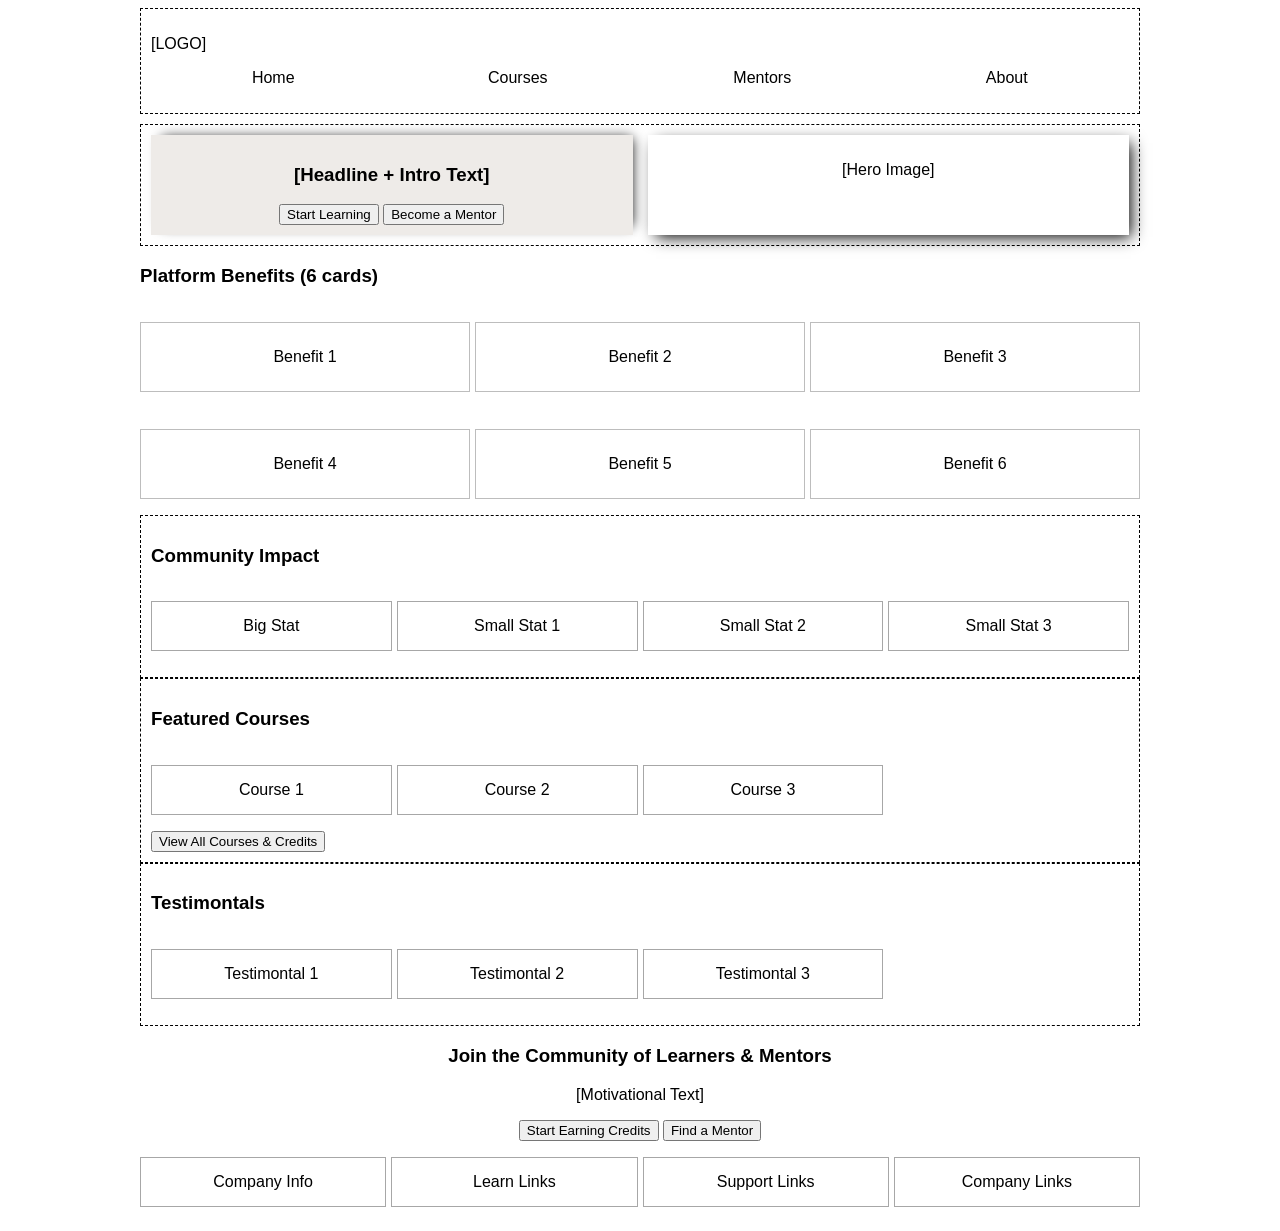
==== index.html @ b4cee7b9 "drótváz kész" ====
<!DOCTYPE html>
<html lang="hu">
<head>
    <meta charset="UTF-8">
    <meta name="viewport" content="width=device-width, initial-scale=1.0">
    <title>Pataky Dániel</title>
    <meta name="keywords" content="traning">
    <meta name="description" content="gyakorlas">
    <link rel="stylesheet" href="main.css">
</head>
<body>
    <main>
        <header>
            <nav>
                 <p>[LOGO]</p>
                <ul>
                    <li><a href=""></a>Home</li>
                    <li><a href=""></a>Courses</li>
                    <li><a href=""></a>Mentors</li>
                    <li><a href=""></a>About</li>
                </ul>
            </nav>
        </header>
        <article>
            <!-- elso resz  -->

            <section id="first">
                <div id="headline">
                    <h3>[Headline + Intro Text]</h3>
                    <button>Start Learning</button>
                    <Button>Become a Mentor</Button>
                    </div>
                    <div id="image_headline">
                    <p>[Hero Image]</p>
                    </div>
            </section>

            <!-- platform benefits 6 card -->

            <section id="benefits">
                <h1>Platform Benefits (6 cards)</h1>
                <div id="benefit_cards">
                <p class="card_p">Benefit 1</p>
                <p class="card_p">Benefit 2</p>
                <p class="card_p">Benefit 3</p>
                <p class="card_p">Benefit 4</p>
                <p class="card_p">Benefit 5</p>
                <p class="card_p">Benefit 6</p>
                </div>
            </section>

            <!-- community impact -->

            <section id="community">
                <h1>Community Impact</h1>
                <div id="card_community">
                <p class="community_p">Big Stat</p>
                <p class="community_p">Small Stat 1</p>
                <p class="community_p">Small Stat 2</p>
                <p class="community_p">Small Stat 3</p>
                </div>
            </section>

            <!-- featured courses -->

            <section id="featured">
                <h1>Featured Courses</h1>
                <div id="course_card">
                <p class="course_p">Course 1</p>
                <p class="course_p">Course 2</p>
                <p class="course_p">Course 3</p>
                </div>
                <button id="view_button">View All Courses & Credits</button>
            </section>

            <!-- testimontals -->

            <section id="testiomntals">
                <h1>Testimontals</h1>
                <div id="testimontal_cards">
                <p class="testimontal_p">Testimontal 1</p>
                <p class="testimontal_p">Testimontal 2</p>
                <p class="testimontal_p">Testimontal 3</p>
                </div>
            </section>

            <!-- information -->
            <section id="information">
                <h1>Join the Community of Learners & Mentors</h1>
                <p>[Motivational Text]</p>
                <button>Start Earning Credits</button>
                <button>Find a Mentor</button>
            </section>
            <!--  -->

        </article>

        <footer>
            <p>Company Info</p>
            <p>Learn Links</p>
            <p>Support Links</p>
            <p>Company Links</p>
        </footer>
    </main>
</body>
</html>
---- main.css ----
body {
    font-family:'Segoe UI', Tahoma, Geneva, Verdana, sans-serif
}
main {
    max-width: 1000px;
    margin: auto;
}
header {
    border: dashed 1px black;
    padding: 10px;
}
ul {
    list-style-type: none;
    padding-left: 0;
    display: grid;
   
    grid-template-columns: 1fr 1fr 1fr 1fr;
    text-align: center;
}

#first {
    
    padding: 10px;
    margin-top: 10px;
    border: dashed 1px black;
    display: grid;
    gap: 15px;
    grid-template-columns: 1fr 1fr;
}

#headline {
    text-align: center;
    -webkit-box-shadow: 5px -3px 12px -6px #000000; 
box-shadow: 5px -3px 12px -6px #000000;
    padding: 10px;
    background-color: rgb(238, 235, 232);
}

#image_headline {
    -webkit-box-shadow: 5px 5px 15px -3px #000000; 
box-shadow: 5px 5px 15px -3px #000000;
    text-align: center;
    padding: 10px;
}

#benefit_cards {
    
    display: grid;
    gap: 5px;
    grid-template-columns: 1fr 1fr 1fr;
}
.card_p {
    background-color: rgb(255, 255, 255);
    border: solid 1px rgb(189, 189, 189);
    text-align: center;
    padding: 25px;

}

#community {
    border: dashed 1px black;
    padding: 10px;
}

#card_community {
    display: grid;
    gap: 5px;
    grid-template-columns: 1fr 1fr 1fr 1fr;
}

.community_p {
   
    border: solid 1px rgb(167, 167, 167);
    text-align: center;
    padding: 15px;
}

#featured {
    border: dashed 1px black;
    padding: 10px;
}

#course_card {
    display: grid;
    gap: 5px;
    grid-template-columns: 1fr 1fr 1fr 1fr;
}

.course_p {
   
    border: solid 1px rgb(167, 167, 167);
    text-align: center;
    padding: 15px;
}

#testiomntals {
    border: dashed 1px black;
    padding: 10px;
}

#testimontal_cards {
    display: grid;
    gap: 5px;
    grid-template-columns: 1fr 1fr 1fr 1fr;
}

.testimontal_p {
   
    border: solid 1px rgb(167, 167, 167);
    text-align: center;
    padding: 15px;
}

#information {
    text-align: center;
}
footer {
    display: grid;
    gap: 5px;
    grid-template-columns: 1fr 1fr 1fr 1fr;
}

footer p {
    border: solid 1px rgb(167, 167, 167);
    text-align: center;
    padding: 15px;
}
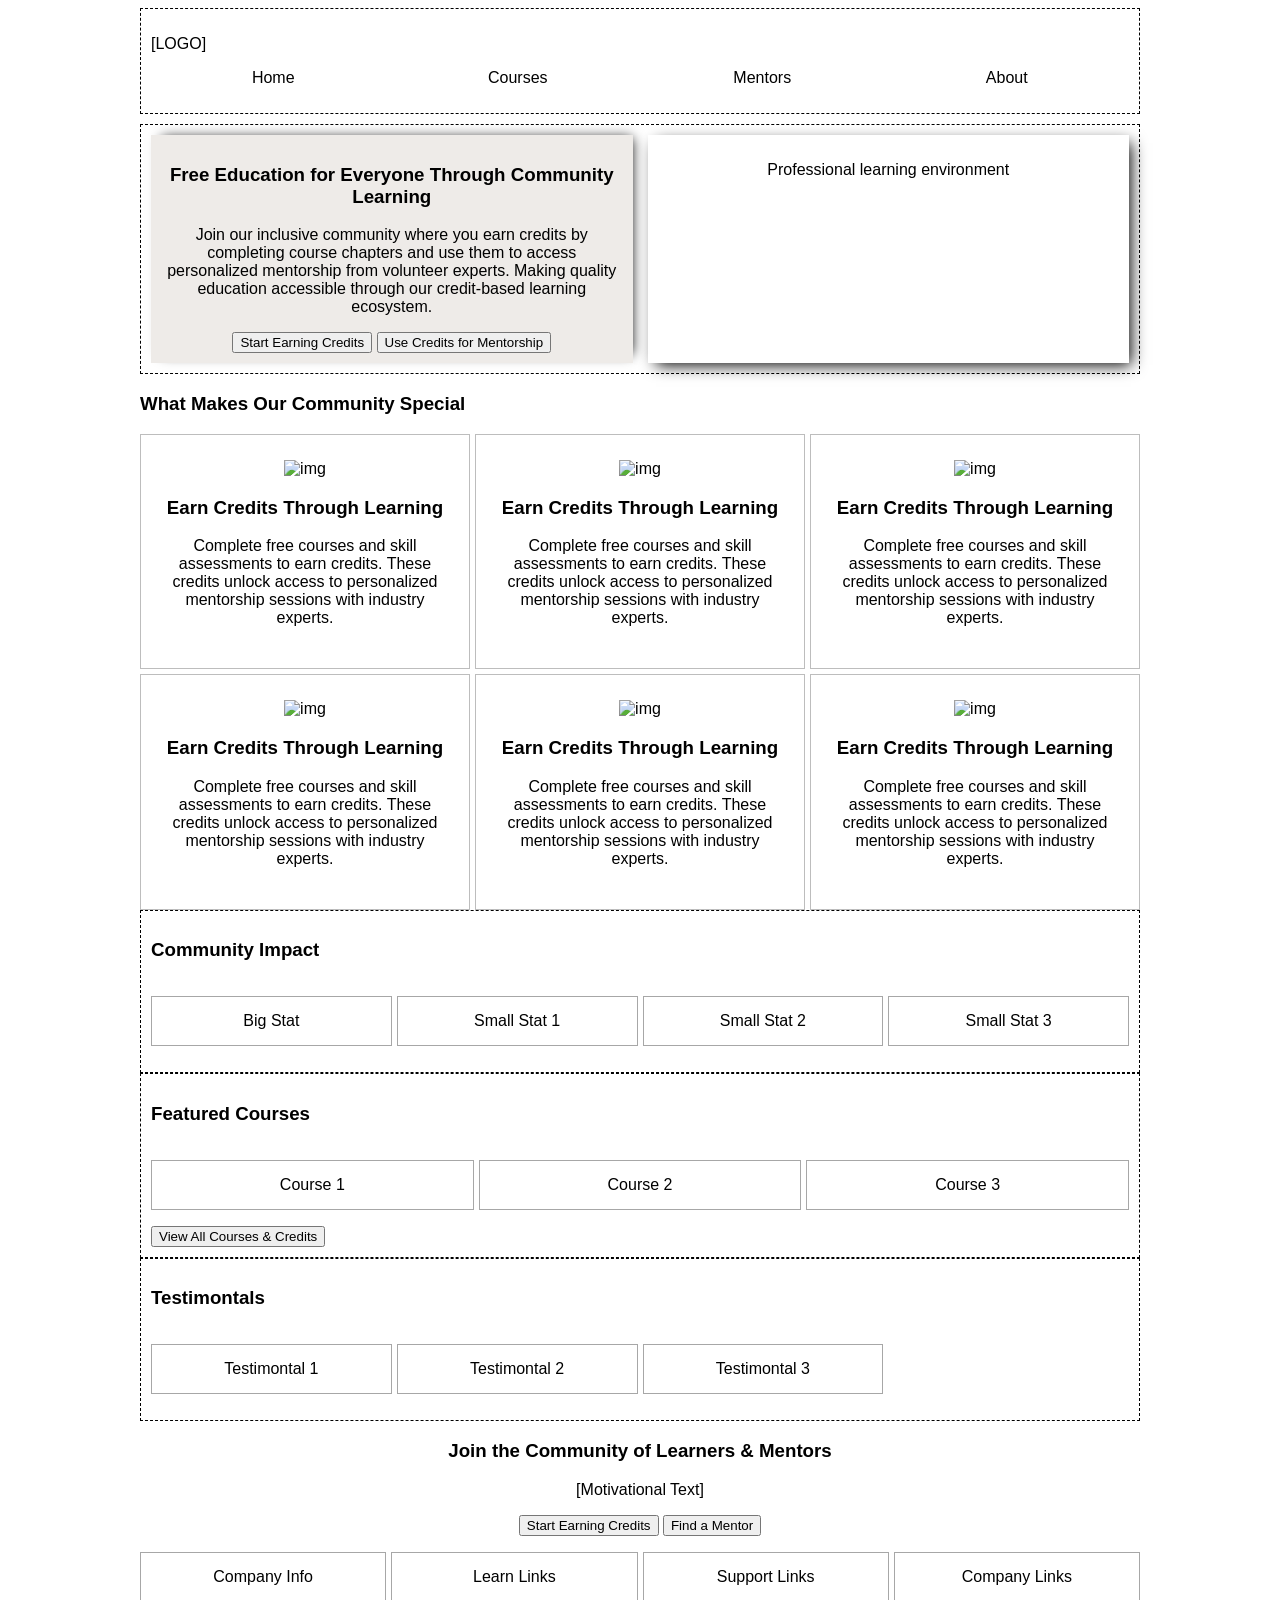
==== commit 4c5f0819: "reszponzivitás + benefits szovegek" ====
--- a/index.html
+++ b/index.html
@@ -7,6 +7,7 @@
     <meta name="keywords" content="traning">
     <meta name="description" content="gyakorlas">
     <link rel="stylesheet" href="main.css">
+    <link rel="stylesheet" href="benefit_card.css">
 </head>
 <body>
     <main>
@@ -26,26 +27,52 @@
 
             <section id="first">
                 <div id="headline">
-                    <h3>[Headline + Intro Text]</h3>
-                    <button>Start Learning</button>
-                    <Button>Become a Mentor</Button>
+                    <h1>Free Education for Everyone Through Community Learning</h1>
+                    <p>Join our inclusive community where you earn credits by completing course chapters and use them to access personalized mentorship from volunteer experts. Making quality education accessible through our credit-based learning ecosystem.</p>
+                    <button>Start Earning Credits</button>
+                    <Button>Use Credits for Mentorship</Button>
                     </div>
                     <div id="image_headline">
-                    <p>[Hero Image]</p>
+                    <p>Professional learning environment</p>
                     </div>
             </section>
 
             <!-- platform benefits 6 card -->
 
             <section id="benefits">
-                <h1>Platform Benefits (6 cards)</h1>
+                <h1>What Makes Our Community Special</h1>
                 <div id="benefit_cards">
-                <p class="card_p">Benefit 1</p>
-                <p class="card_p">Benefit 2</p>
-                <p class="card_p">Benefit 3</p>
-                <p class="card_p">Benefit 4</p>
-                <p class="card_p">Benefit 5</p>
-                <p class="card_p">Benefit 6</p>
+                <div class="card">
+                    <img src="" alt="img">
+                    <h3>Earn Credits Through Learning</h3>
+                    <p>Complete free courses and skill assessments to earn credits. These credits unlock access to personalized mentorship sessions with industry experts.</p>
+                </div>
+                <div class="card">
+                    <img src="" alt="img">
+                    <h3>Earn Credits Through Learning</h3>
+                    <p>Complete free courses and skill assessments to earn credits. These credits unlock access to personalized mentorship sessions with industry experts.</p>
+                </div>
+                <div class="card">
+                    <img src="" alt="img">
+                    <h3>Earn Credits Through Learning</h3>
+                    <p>Complete free courses and skill assessments to earn credits. These credits unlock access to personalized mentorship sessions with industry experts.</p>
+                </div>
+                <div class="card">
+                    <img src="" alt="img">
+                    <h3>Earn Credits Through Learning</h3>
+                    <p>Complete free courses and skill assessments to earn credits. These credits unlock access to personalized mentorship sessions with industry experts.</p>
+                </div>
+                <div class="card">
+                    <img src="" alt="img">
+                    <h3>Earn Credits Through Learning</h3>
+                    <p>Complete free courses and skill assessments to earn credits. These credits unlock access to personalized mentorship sessions with industry experts.</p>
+                </div>
+                <div class="card">
+                    <img src="" alt="img">
+                    <h3>Earn Credits Through Learning</h3>
+                    <p>Complete free courses and skill assessments to earn credits. These credits unlock access to personalized mentorship sessions with industry experts.</p>
+                </div>
+                
                 </div>
             </section>
 
--- a/main.css
+++ b/main.css
@@ -49,7 +49,7 @@
     gap: 5px;
     grid-template-columns: 1fr 1fr 1fr;
 }
-.card_p {
+.card {
     background-color: rgb(255, 255, 255);
     border: solid 1px rgb(189, 189, 189);
     text-align: center;
@@ -83,7 +83,7 @@
 #course_card {
     display: grid;
     gap: 5px;
-    grid-template-columns: 1fr 1fr 1fr 1fr;
+    grid-template-columns: 1fr 1fr 1fr;
 }
 
 .course_p {
@@ -124,4 +124,46 @@
     border: solid 1px rgb(167, 167, 167);
     text-align: center;
     padding: 15px;
+}
+
+@media screen and (max-width:600px) {
+    main {
+        max-width: 400px;
+    }
+    ul {
+            grid-template-columns: 1fr;
+
+    }
+    #first {
+        grid-template-columns: 1fr;
+    }
+    #benefit_cards {
+        grid-template-columns: 1fr 1fr;
+    }
+    #card_community {
+        grid-template-columns: 1fr 1fr;
+    }
+    #course_card {
+        grid-template-columns: 1fr;
+    }
+    #testimontal_cards {
+        grid-template-columns: 1fr;
+    }
+    footer {
+        grid-template-columns: 1fr 1fr;
+    }
+@media screen and (max-width:450px) {
+    main {
+        max-width: 300px;
+    }
+    #benefit_cards {
+        grid-template-columns: 1fr;
+    }
+    #card_community {
+        grid-template-columns: 1fr;
+    }
+    footer {
+        grid-template-columns: 1fr;
+    }
+}
 }
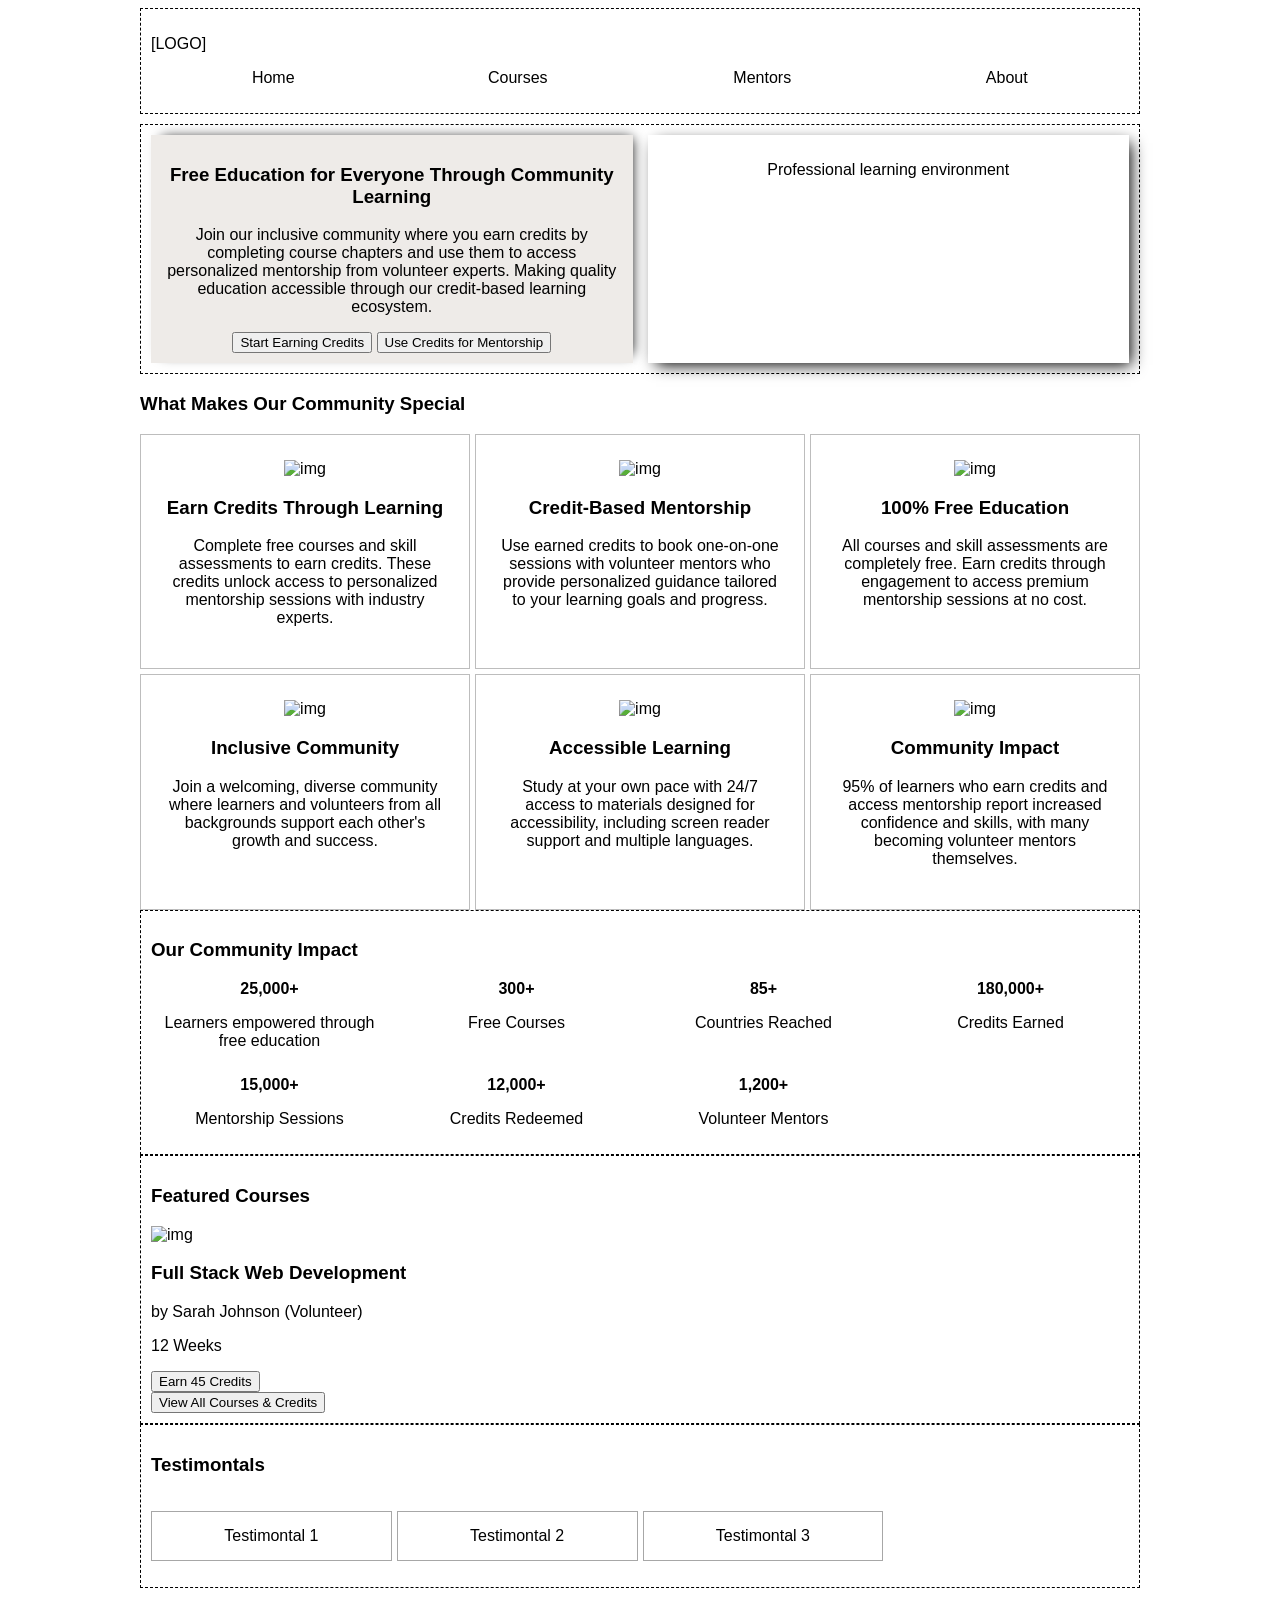
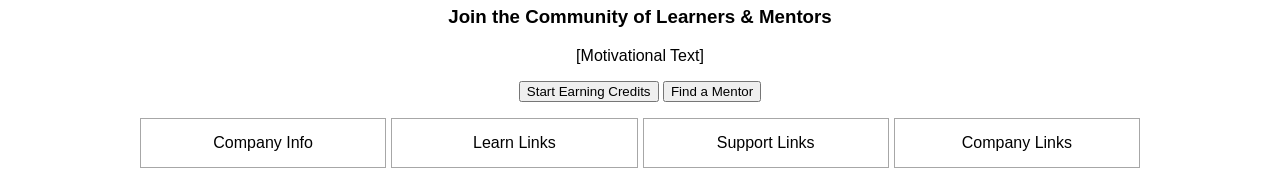
==== commit 7fd6dc7f: "card elkezdve" ====
--- a/index.html
+++ b/index.html
@@ -6,8 +6,10 @@
     <title>Pataky Dániel</title>
     <meta name="keywords" content="traning">
     <meta name="description" content="gyakorlas">
+    <link rel="stylesheet" href="benefit_cards.css">
+    <link rel="stylesheet" href="community_cards.css">
+    <link rel="stylesheet" href="course_cards.css">
     <link rel="stylesheet" href="main.css">
-    <link rel="stylesheet" href="benefit_card.css">
 </head>
 <body>
     <main>
@@ -43,35 +45,37 @@
                 <h1>What Makes Our Community Special</h1>
                 <div id="benefit_cards">
                 <div class="card">
-                    <img src="" alt="img">
+                    <img class="card_img "src="https://raw.githubusercontent.com/marketable-it-skills/s17-es2025-training-hu-module_a-design_and_implementation/03e2672cf3c64a581d8d0289348f1c03227c54f4/assets/icons/benefit-card-01-target.svg" alt="img">
                     <h3>Earn Credits Through Learning</h3>
                     <p>Complete free courses and skill assessments to earn credits. These credits unlock access to personalized mentorship sessions with industry experts.</p>
                 </div>
                 <div class="card">
-                    <img src="" alt="img">
-                    <h3>Earn Credits Through Learning</h3>
-                    <p>Complete free courses and skill assessments to earn credits. These credits unlock access to personalized mentorship sessions with industry experts.</p>
+                    <img class="card_img" src="https://raw.githubusercontent.com/marketable-it-skills/s17-es2025-training-hu-module_a-design_and_implementation/03e2672cf3c64a581d8d0289348f1c03227c54f4/assets/icons/benefit-card-02-mentor.svg" alt="img">
+                    <h3>Credit-Based Mentorship</h3>
+                    <p>Use earned credits to book one-on-one sessions with volunteer mentors who provide personalized guidance tailored to your learning goals and progress.</p>
                 </div>
                 <div class="card">
-                    <img src="" alt="img">
-                    <h3>Earn Credits Through Learning</h3>
-                    <p>Complete free courses and skill assessments to earn credits. These credits unlock access to personalized mentorship sessions with industry experts.</p>
+                    <img class="card_img" src="https://raw.githubusercontent.com/marketable-it-skills/s17-es2025-training-hu-module_a-design_and_implementation/03e2672cf3c64a581d8d0289348f1c03227c54f4/assets/icons/benefit-card-03-spaceship.svg" alt="img">
+                    <h3>100% Free Education</h3>
+                    <p>All courses and skill assessments are completely free. Earn credits through engagement to access premium mentorship sessions at no cost.</p>
                 </div>
                 <div class="card">
-                    <img src="" alt="img">
-                    <h3>Earn Credits Through Learning</h3>
-                    <p>Complete free courses and skill assessments to earn credits. These credits unlock access to personalized mentorship sessions with industry experts.</p>
+                    <img class="card_img" src="https://raw.githubusercontent.com/marketable-it-skills/s17-es2025-training-hu-module_a-design_and_implementation/03e2672cf3c64a581d8d0289348f1c03227c54f4/assets/icons/benefit-card-04-earth.svg" alt="img">
+                    <h3>Inclusive Community</h3>
+                    <p>Join a welcoming, diverse community where learners and volunteers from all backgrounds support each other's growth and success.</p>
                 </div>
                 <div class="card">
-                    <img src="" alt="img">
-                    <h3>Earn Credits Through Learning</h3>
-                    <p>Complete free courses and skill assessments to earn credits. These credits unlock access to personalized mentorship sessions with industry experts.</p>
+                    <img class="card_img" src="https://raw.githubusercontent.com/marketable-it-skills/s17-es2025-training-hu-module_a-design_and_implementation/03e2672cf3c64a581d8d0289348f1c03227c54f4/assets/icons/benefit-card-05-lightning.svg" alt="img">
+                    <h3>Accessible Learning</h3>
+                    <p>Study at your own pace with 24/7 access to materials designed for accessibility, including screen reader support and multiple languages.</p>
                 </div>
                 <div class="card">
-                    <img src="" alt="img">
-                    <h3>Earn Credits Through Learning</h3>
-                    <p>Complete free courses and skill assessments to earn credits. These credits unlock access to personalized mentorship sessions with industry experts.</p>
+                    <img class="card_img" src="https://raw.githubusercontent.com/marketable-it-skills/s17-es2025-training-hu-module_a-design_and_implementation/03e2672cf3c64a581d8d0289348f1c03227c54f4/assets/icons/benefit-card-06-cup.svg" alt="img">
+                    <h3>Community Impact</h3>
+                    <p>95% of learners who earn credits and access mentorship report increased confidence and skills, with many becoming volunteer mentors themselves.
+</p>
                 </div>
+
                 
                 </div>
             </section>
@@ -79,23 +83,74 @@
             <!-- community impact -->
 
             <section id="community">
-                <h1>Community Impact</h1>
-                <div id="card_community">
-                <p class="community_p">Big Stat</p>
-                <p class="community_p">Small Stat 1</p>
-                <p class="community_p">Small Stat 2</p>
-                <p class="community_p">Small Stat 3</p>
+            <h1>Our Community Impact</h1>
+
+            <div id="community_cards">
+
+                <div class="community_card">
+                    <div class="community_text">
+                        <b>25,000+</b>
+                        <p>Learners empowered through free education</p>
+                    </div>
                 </div>
-            </section>
+
+                <div class="community_card">
+                    <div class="community_text">
+                        <b>300+</b>
+                        <p>Free Courses</p>
+                    </div>
+                </div>
+
+                <div class="community_card">
+                    <div class="community_text">
+                        <b>85+</b>
+                        <p>Countries Reached</p>
+                    </div>
+                </div>
+
+                <div class="community_card">
+                    <div class="community_text">
+                        <b>180,000+</b>
+                        <p>Credits Earned</p>
+                    </div>
+                </div>
+
+                <div class="community_card">
+                    <div class="community_text">
+                        <b>15,000+</b>
+                        <p>Mentorship Sessions</p>
+                    </div>
+                </div>
+
+                <div class="community_card">
+                    <div class="community_text">
+                        <b>12,000+</b>
+                        <p>Credits Redeemed</p>
+                    </div>
+                </div>
+
+                <div class="community_card">
+                    <div class="community_text">
+                        <b>1,200+</b>
+                        <p>Volunteer Mentors</p>
+                    </div>
+                </div>
+
+            </div>
+        </section>
 
             <!-- featured courses -->
 
             <section id="featured">
                 <h1>Featured Courses</h1>
                 <div id="course_card">
-                <p class="course_p">Course 1</p>
-                <p class="course_p">Course 2</p>
-                <p class="course_p">Course 3</p>
+                    <div class="featured_card">
+                        <img src="https://raw.githubusercontent.com/marketable-it-skills/s17-es2025-training-hu-module_a-design_and_implementation/refs/heads/main/assets/images/course-web-dev.jpg" alt="img">
+                        <h1>Full Stack Web Development</h1>
+                        <p>by Sarah Johnson (Volunteer)</p>
+                        <p>12 Weeks</p>
+                        <button>Earn 45 Credits</button>
+                    </div>
                 </div>
                 <button id="view_button">View All Courses & Credits</button>
             </section>
--- a/benefit_cards.css
+++ b/benefit_cards.css
@@ -0,0 +1,17 @@
+#benefit_cards {
+    
+    display: grid;
+    gap: 5px;
+    grid-template-columns: 1fr 1fr 1fr;
+}
+.card {
+    background-color: rgb(255, 255, 255);
+    border: solid 1px rgb(189, 189, 189);
+    text-align: center;
+    padding: 25px;
+
+}
+
+.card_img {
+    max-width: 100px;
+}
--- a/community_cards.css
+++ b/community_cards.css
@@ -0,0 +1,6 @@
+#community_cards {
+    display: grid;
+    gap: 10px;
+    text-align: center;
+    grid-template-columns: 1fr 1fr 1fr 1fr;
+}
--- a/course_cards.css
+++ b/course_cards.css
@@ -0,0 +1,3 @@
+.featured_card img {
+    max-width: 200px;
+}
--- a/main.css
+++ b/main.css
@@ -1,3 +1,4 @@
+
 body {
     font-family:'Segoe UI', Tahoma, Geneva, Verdana, sans-serif
 }
@@ -43,37 +44,12 @@
     padding: 10px;
 }
 
-#benefit_cards {
-    
-    display: grid;
-    gap: 5px;
-    grid-template-columns: 1fr 1fr 1fr;
-}
-.card {
-    background-color: rgb(255, 255, 255);
-    border: solid 1px rgb(189, 189, 189);
-    text-align: center;
-    padding: 25px;
-
-}
 
 #community {
     border: dashed 1px black;
     padding: 10px;
 }
 
-#card_community {
-    display: grid;
-    gap: 5px;
-    grid-template-columns: 1fr 1fr 1fr 1fr;
-}
-
-.community_p {
-   
-    border: solid 1px rgb(167, 167, 167);
-    text-align: center;
-    padding: 15px;
-}
 
 #featured {
     border: dashed 1px black;
@@ -86,12 +62,6 @@
     grid-template-columns: 1fr 1fr 1fr;
 }
 
-.course_p {
-   
-    border: solid 1px rgb(167, 167, 167);
-    text-align: center;
-    padding: 15px;
-}
 
 #testiomntals {
     border: dashed 1px black;
@@ -140,7 +110,7 @@
     #benefit_cards {
         grid-template-columns: 1fr 1fr;
     }
-    #card_community {
+    #community_cards {
         grid-template-columns: 1fr 1fr;
     }
     #course_card {
@@ -152,6 +122,7 @@
     footer {
         grid-template-columns: 1fr 1fr;
     }
+}
 @media screen and (max-width:450px) {
     main {
         max-width: 300px;
@@ -159,11 +130,10 @@
     #benefit_cards {
         grid-template-columns: 1fr;
     }
-    #card_community {
+    #community_cards {
         grid-template-columns: 1fr;
     }
     footer {
         grid-template-columns: 1fr;
     }
 }
-}
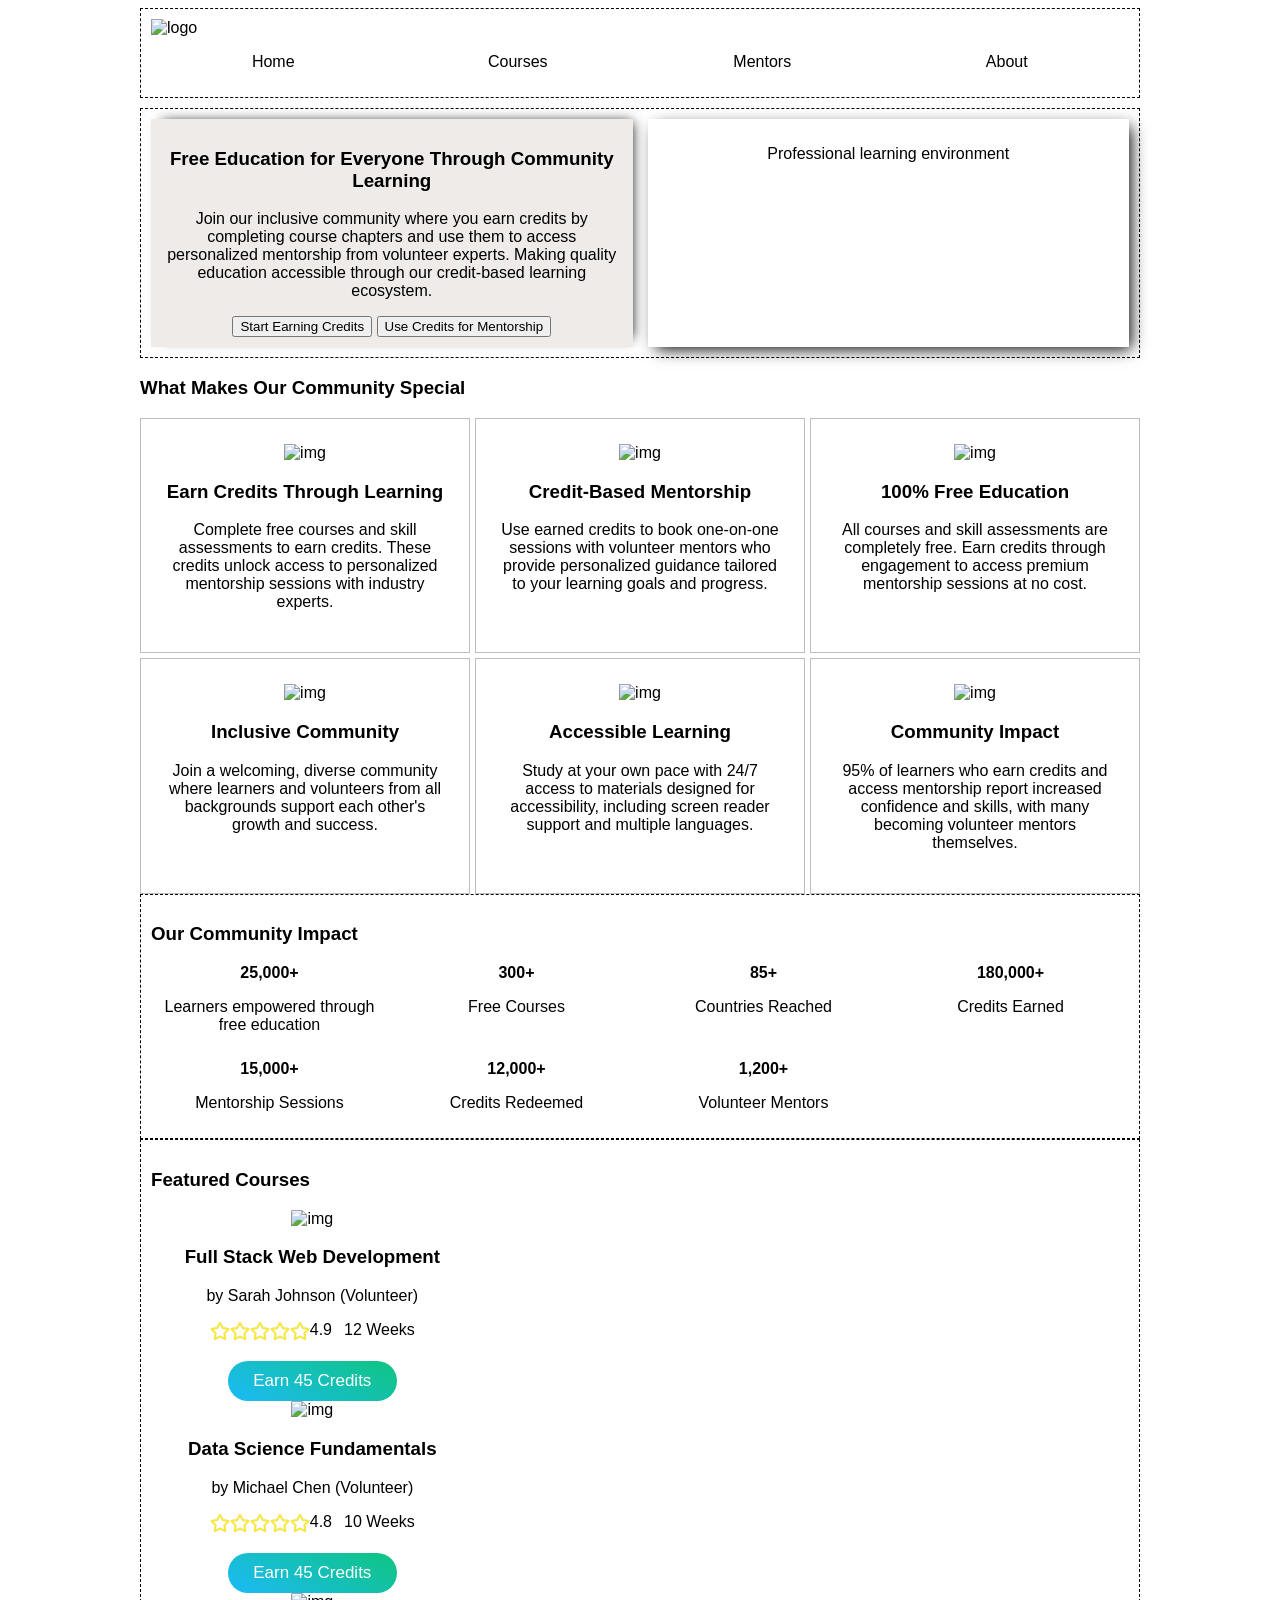
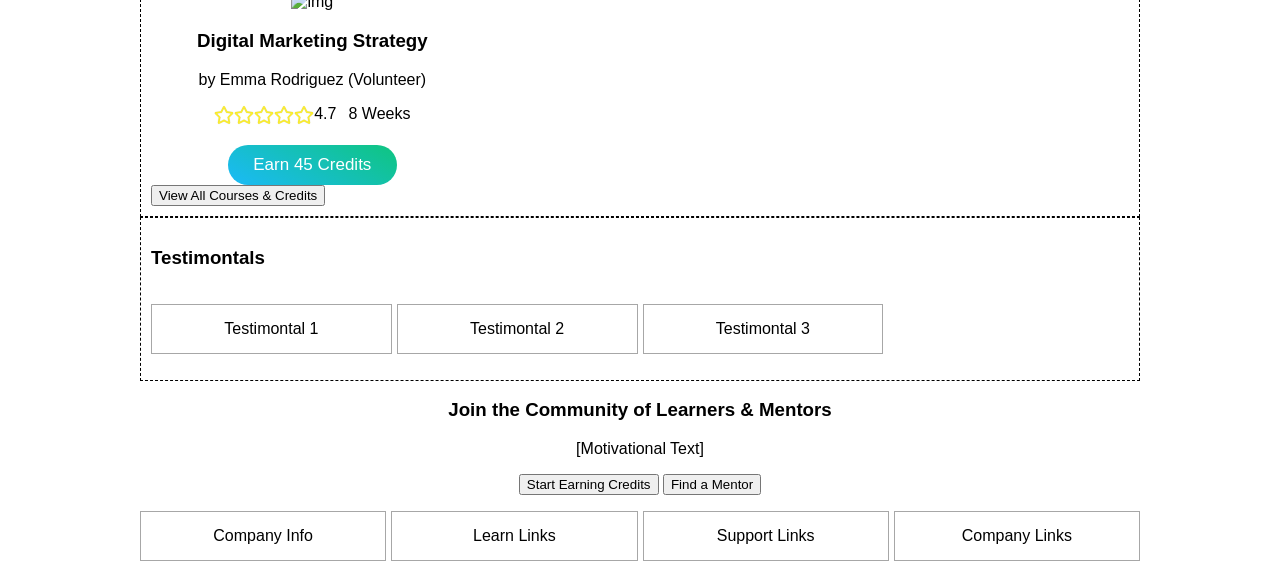
==== commit 9972fbd9: "course_cards + responsivitas" ====
--- a/index.html
+++ b/index.html
@@ -15,7 +15,7 @@
     <main>
         <header>
             <nav>
-                 <p>[LOGO]</p>
+                 <img src="https://raw.githubusercontent.com/marketable-it-skills/s17-es2025-training-hu-module_a-design_and_implementation/refs/heads/main/assets/logos/skillshare-academy-logo-horizontal-purple.png" alt="logo">
                 <ul>
                     <li><a href=""></a>Home</li>
                     <li><a href=""></a>Courses</li>
@@ -143,15 +143,78 @@
 
             <section id="featured">
                 <h1>Featured Courses</h1>
+                <div id="course_card_grid">
+
+        
                 <div id="course_card">
                     <div class="featured_card">
                         <img src="https://raw.githubusercontent.com/marketable-it-skills/s17-es2025-training-hu-module_a-design_and_implementation/refs/heads/main/assets/images/course-web-dev.jpg" alt="img">
                         <h1>Full Stack Web Development</h1>
                         <p>by Sarah Johnson (Volunteer)</p>
+                        <div id="csillag_grid">
+                        
+                        <div id="csillagok">
+                        <svg class="csillag" stroke="currentColor" fill="white" stroke-width="2" viewBox="0 0 576 512" height="20px" width="10px" xmlns="http://www.w3.org/2000/svg"><path d="M528.1 171.5L382 150.2 316.7 17.8c-11.7-23.6-45.6-23.9-57.4 0L194 150.2 47.9 171.5c-26.2 3.8-36.7 36.1-17.7 54.6l105.7 103-25 145.5c-4.5 26.3 23.2 46 46.4 33.7L288 439.6l130.7 68.7c23.2 12.2 50.9-7.4 46.4-33.7l-25-145.5 105.7-103c19-18.5 8.5-50.8-17.7-54.6zM388.6 312.3l23.7 138.4L288 385.4l-124.3 65.3 23.7-138.4-100.6-98 139-20.2 62.2-126 62.2 126 139 20.2-100.6 98z"></path></svg>
+                        <svg class="csillag" stroke="currentColor" fill="white" stroke-width="2" viewBox="0 0 576 512" height="20px" width="10px" xmlns="http://www.w3.org/2000/svg"><path d="M528.1 171.5L382 150.2 316.7 17.8c-11.7-23.6-45.6-23.9-57.4 0L194 150.2 47.9 171.5c-26.2 3.8-36.7 36.1-17.7 54.6l105.7 103-25 145.5c-4.5 26.3 23.2 46 46.4 33.7L288 439.6l130.7 68.7c23.2 12.2 50.9-7.4 46.4-33.7l-25-145.5 105.7-103c19-18.5 8.5-50.8-17.7-54.6zM388.6 312.3l23.7 138.4L288 385.4l-124.3 65.3 23.7-138.4-100.6-98 139-20.2 62.2-126 62.2 126 139 20.2-100.6 98z"></path></svg>
+                        <svg class="csillag" stroke="currentColor" fill="white" stroke-width="2" viewBox="0 0 576 512" height="20px" width="10px" xmlns="http://www.w3.org/2000/svg"><path d="M528.1 171.5L382 150.2 316.7 17.8c-11.7-23.6-45.6-23.9-57.4 0L194 150.2 47.9 171.5c-26.2 3.8-36.7 36.1-17.7 54.6l105.7 103-25 145.5c-4.5 26.3 23.2 46 46.4 33.7L288 439.6l130.7 68.7c23.2 12.2 50.9-7.4 46.4-33.7l-25-145.5 105.7-103c19-18.5 8.5-50.8-17.7-54.6zM388.6 312.3l23.7 138.4L288 385.4l-124.3 65.3 23.7-138.4-100.6-98 139-20.2 62.2-126 62.2 126 139 20.2-100.6 98z"></path></svg>
+                        <svg class="csillag" stroke="currentColor" fill="white" stroke-width="2" viewBox="0 0 576 512" height="20px" width="10px" xmlns="http://www.w3.org/2000/svg"><path d="M528.1 171.5L382 150.2 316.7 17.8c-11.7-23.6-45.6-23.9-57.4 0L194 150.2 47.9 171.5c-26.2 3.8-36.7 36.1-17.7 54.6l105.7 103-25 145.5c-4.5 26.3 23.2 46 46.4 33.7L288 439.6l130.7 68.7c23.2 12.2 50.9-7.4 46.4-33.7l-25-145.5 105.7-103c19-18.5 8.5-50.8-17.7-54.6zM388.6 312.3l23.7 138.4L288 385.4l-124.3 65.3 23.7-138.4-100.6-98 139-20.2 62.2-126 62.2 126 139 20.2-100.6 98z"></path></svg>
+                        <svg class="csillag" stroke="currentColor" fill="white" stroke-width="2" viewBox="0 0 576 512" height="20px" width="10px" xmlns="http://www.w3.org/2000/svg"><path d="M528.1 171.5L382 150.2 316.7 17.8c-11.7-23.6-45.6-23.9-57.4 0L194 150.2 47.9 171.5c-26.2 3.8-36.7 36.1-17.7 54.6l105.7 103-25 145.5c-4.5 26.3 23.2 46 46.4 33.7L288 439.6l130.7 68.7c23.2 12.2 50.9-7.4 46.4-33.7l-25-145.5 105.7-103c19-18.5 8.5-50.8-17.7-54.6zM388.6 312.3l23.7 138.4L288 385.4l-124.3 65.3 23.7-138.4-100.6-98 139-20.2 62.2-126 62.2 126 139 20.2-100.6 98z"></path></svg>
+                        <p>4.9</p>
+                        </div>
                         <p>12 Weeks</p>
+                        </div>
                         <button>Earn 45 Credits</button>
                     </div>
                 </div>
+
+                <!--  -->
+                <div id="course_card">
+                    <div class="featured_card">
+                        <img src="https://raw.githubusercontent.com/marketable-it-skills/s17-es2025-training-hu-module_a-design_and_implementation/refs/heads/main/assets/images/course-data-science.jpg" alt="img">
+                        <h1>Data Science Fundamentals</h1>
+                        <p>by Michael Chen (Volunteer)</p>
+                        <div id="csillag_grid">
+                        
+                        <div id="csillagok">
+                        <svg class="csillag" stroke="currentColor" fill="white" stroke-width="2" viewBox="0 0 576 512" height="20px" width="10px" xmlns="http://www.w3.org/2000/svg"><path d="M528.1 171.5L382 150.2 316.7 17.8c-11.7-23.6-45.6-23.9-57.4 0L194 150.2 47.9 171.5c-26.2 3.8-36.7 36.1-17.7 54.6l105.7 103-25 145.5c-4.5 26.3 23.2 46 46.4 33.7L288 439.6l130.7 68.7c23.2 12.2 50.9-7.4 46.4-33.7l-25-145.5 105.7-103c19-18.5 8.5-50.8-17.7-54.6zM388.6 312.3l23.7 138.4L288 385.4l-124.3 65.3 23.7-138.4-100.6-98 139-20.2 62.2-126 62.2 126 139 20.2-100.6 98z"></path></svg>
+                        <svg class="csillag" stroke="currentColor" fill="white" stroke-width="2" viewBox="0 0 576 512" height="20px" width="10px" xmlns="http://www.w3.org/2000/svg"><path d="M528.1 171.5L382 150.2 316.7 17.8c-11.7-23.6-45.6-23.9-57.4 0L194 150.2 47.9 171.5c-26.2 3.8-36.7 36.1-17.7 54.6l105.7 103-25 145.5c-4.5 26.3 23.2 46 46.4 33.7L288 439.6l130.7 68.7c23.2 12.2 50.9-7.4 46.4-33.7l-25-145.5 105.7-103c19-18.5 8.5-50.8-17.7-54.6zM388.6 312.3l23.7 138.4L288 385.4l-124.3 65.3 23.7-138.4-100.6-98 139-20.2 62.2-126 62.2 126 139 20.2-100.6 98z"></path></svg>
+                        <svg class="csillag" stroke="currentColor" fill="white" stroke-width="2" viewBox="0 0 576 512" height="20px" width="10px" xmlns="http://www.w3.org/2000/svg"><path d="M528.1 171.5L382 150.2 316.7 17.8c-11.7-23.6-45.6-23.9-57.4 0L194 150.2 47.9 171.5c-26.2 3.8-36.7 36.1-17.7 54.6l105.7 103-25 145.5c-4.5 26.3 23.2 46 46.4 33.7L288 439.6l130.7 68.7c23.2 12.2 50.9-7.4 46.4-33.7l-25-145.5 105.7-103c19-18.5 8.5-50.8-17.7-54.6zM388.6 312.3l23.7 138.4L288 385.4l-124.3 65.3 23.7-138.4-100.6-98 139-20.2 62.2-126 62.2 126 139 20.2-100.6 98z"></path></svg>
+                        <svg class="csillag" stroke="currentColor" fill="white" stroke-width="2" viewBox="0 0 576 512" height="20px" width="10px" xmlns="http://www.w3.org/2000/svg"><path d="M528.1 171.5L382 150.2 316.7 17.8c-11.7-23.6-45.6-23.9-57.4 0L194 150.2 47.9 171.5c-26.2 3.8-36.7 36.1-17.7 54.6l105.7 103-25 145.5c-4.5 26.3 23.2 46 46.4 33.7L288 439.6l130.7 68.7c23.2 12.2 50.9-7.4 46.4-33.7l-25-145.5 105.7-103c19-18.5 8.5-50.8-17.7-54.6zM388.6 312.3l23.7 138.4L288 385.4l-124.3 65.3 23.7-138.4-100.6-98 139-20.2 62.2-126 62.2 126 139 20.2-100.6 98z"></path></svg>
+                        <svg class="csillag" stroke="currentColor" fill="white" stroke-width="2" viewBox="0 0 576 512" height="20px" width="10px" xmlns="http://www.w3.org/2000/svg"><path d="M528.1 171.5L382 150.2 316.7 17.8c-11.7-23.6-45.6-23.9-57.4 0L194 150.2 47.9 171.5c-26.2 3.8-36.7 36.1-17.7 54.6l105.7 103-25 145.5c-4.5 26.3 23.2 46 46.4 33.7L288 439.6l130.7 68.7c23.2 12.2 50.9-7.4 46.4-33.7l-25-145.5 105.7-103c19-18.5 8.5-50.8-17.7-54.6zM388.6 312.3l23.7 138.4L288 385.4l-124.3 65.3 23.7-138.4-100.6-98 139-20.2 62.2-126 62.2 126 139 20.2-100.6 98z"></path></svg>
+                        <p>4.8</p>
+                        </div>
+                        <p>10 Weeks</p>
+                        </div>
+                        <button>Earn 45 Credits</button>
+                    </div>
+                </div>
+                <!--  -->
+
+                <div id="course_card">
+                    <div class="featured_card">
+                        <img src="https://raw.githubusercontent.com/marketable-it-skills/s17-es2025-training-hu-module_a-design_and_implementation/refs/heads/main/assets/images/course-digital-marketing.jpg" alt="img">
+                        <h1>Digital Marketing Strategy</h1>
+                        <p>by Emma Rodriguez (Volunteer)</p>
+                        <div id="csillag_grid">
+                        
+                        <div id="csillagok">
+                        <svg class="csillag" stroke="currentColor" fill="white" stroke-width="2" viewBox="0 0 576 512" height="20px" width="10px" xmlns="http://www.w3.org/2000/svg"><path d="M528.1 171.5L382 150.2 316.7 17.8c-11.7-23.6-45.6-23.9-57.4 0L194 150.2 47.9 171.5c-26.2 3.8-36.7 36.1-17.7 54.6l105.7 103-25 145.5c-4.5 26.3 23.2 46 46.4 33.7L288 439.6l130.7 68.7c23.2 12.2 50.9-7.4 46.4-33.7l-25-145.5 105.7-103c19-18.5 8.5-50.8-17.7-54.6zM388.6 312.3l23.7 138.4L288 385.4l-124.3 65.3 23.7-138.4-100.6-98 139-20.2 62.2-126 62.2 126 139 20.2-100.6 98z"></path></svg>
+                        <svg class="csillag" stroke="currentColor" fill="white" stroke-width="2" viewBox="0 0 576 512" height="20px" width="10px" xmlns="http://www.w3.org/2000/svg"><path d="M528.1 171.5L382 150.2 316.7 17.8c-11.7-23.6-45.6-23.9-57.4 0L194 150.2 47.9 171.5c-26.2 3.8-36.7 36.1-17.7 54.6l105.7 103-25 145.5c-4.5 26.3 23.2 46 46.4 33.7L288 439.6l130.7 68.7c23.2 12.2 50.9-7.4 46.4-33.7l-25-145.5 105.7-103c19-18.5 8.5-50.8-17.7-54.6zM388.6 312.3l23.7 138.4L288 385.4l-124.3 65.3 23.7-138.4-100.6-98 139-20.2 62.2-126 62.2 126 139 20.2-100.6 98z"></path></svg>
+                        <svg class="csillag" stroke="currentColor" fill="white" stroke-width="2" viewBox="0 0 576 512" height="20px" width="10px" xmlns="http://www.w3.org/2000/svg"><path d="M528.1 171.5L382 150.2 316.7 17.8c-11.7-23.6-45.6-23.9-57.4 0L194 150.2 47.9 171.5c-26.2 3.8-36.7 36.1-17.7 54.6l105.7 103-25 145.5c-4.5 26.3 23.2 46 46.4 33.7L288 439.6l130.7 68.7c23.2 12.2 50.9-7.4 46.4-33.7l-25-145.5 105.7-103c19-18.5 8.5-50.8-17.7-54.6zM388.6 312.3l23.7 138.4L288 385.4l-124.3 65.3 23.7-138.4-100.6-98 139-20.2 62.2-126 62.2 126 139 20.2-100.6 98z"></path></svg>
+                        <svg class="csillag" stroke="currentColor" fill="white" stroke-width="2" viewBox="0 0 576 512" height="20px" width="10px" xmlns="http://www.w3.org/2000/svg"><path d="M528.1 171.5L382 150.2 316.7 17.8c-11.7-23.6-45.6-23.9-57.4 0L194 150.2 47.9 171.5c-26.2 3.8-36.7 36.1-17.7 54.6l105.7 103-25 145.5c-4.5 26.3 23.2 46 46.4 33.7L288 439.6l130.7 68.7c23.2 12.2 50.9-7.4 46.4-33.7l-25-145.5 105.7-103c19-18.5 8.5-50.8-17.7-54.6zM388.6 312.3l23.7 138.4L288 385.4l-124.3 65.3 23.7-138.4-100.6-98 139-20.2 62.2-126 62.2 126 139 20.2-100.6 98z"></path></svg>
+                        <svg class="csillag" stroke="currentColor" fill="white" stroke-width="2" viewBox="0 0 576 512" height="20px" width="10px" xmlns="http://www.w3.org/2000/svg"><path d="M528.1 171.5L382 150.2 316.7 17.8c-11.7-23.6-45.6-23.9-57.4 0L194 150.2 47.9 171.5c-26.2 3.8-36.7 36.1-17.7 54.6l105.7 103-25 145.5c-4.5 26.3 23.2 46 46.4 33.7L288 439.6l130.7 68.7c23.2 12.2 50.9-7.4 46.4-33.7l-25-145.5 105.7-103c19-18.5 8.5-50.8-17.7-54.6zM388.6 312.3l23.7 138.4L288 385.4l-124.3 65.3 23.7-138.4-100.6-98 139-20.2 62.2-126 62.2 126 139 20.2-100.6 98z"></path></svg>
+                        <p>4.7</p>
+                        </div>
+                        <p>8 Weeks</p>
+                        </div>
+                        <button>Earn 45 Credits</button>
+                    </div>
+                </div>
+                </div>
+
+                <!--  -->
+
+        
                 <button id="view_button">View All Courses & Credits</button>
             </section>
 
--- a/course_cards.css
+++ b/course_cards.css
@@ -1,3 +1,57 @@
 .featured_card img {
-    max-width: 200px;
-}+    width: 100%;
+    border-top-left-radius: 5%;
+    border-top-right-radius: 5%;
+}
+
+.featured_card  {
+    background-color: rgb(255, 255, 255);
+    border-radius: 5%;
+    margin: 10px;
+    text-align: center;
+    margin: auto;
+
+}
+
+
+
+.featured_card button {
+ margin-top: 20px;
+ border: none;
+ color: #fff;
+ background-image: linear-gradient(30deg, #1bbaf8, #0fc57f);
+ border-radius: 20px;
+ background-size: 100% auto;
+ font-family: inherit;
+ font-size: 17px;
+ padding: 0.6em 1.5em;
+}
+
+.featured card button:hover {
+ background-position: right center;
+ background-size: 200% auto;
+}
+
+.csillag {
+    fill: rgb(255, 241, 44);    
+    width: 20px;
+}
+
+#csillagok p {
+    margin: 0;
+}
+#csillagok {
+    display: flex;
+    margin-bottom: 0;
+}
+
+
+#csillag_grid {
+    display: flex;
+    gap: 12px;
+    justify-content: center;
+}
+
+#csillag_grid p {
+    margin: 0;
+}
--- a/main.css
+++ b/main.css
@@ -17,6 +17,10 @@
    
     grid-template-columns: 1fr 1fr 1fr 1fr;
     text-align: center;
+}
+
+nav img {
+    max-width: 200px;
 }
 
 #first {
@@ -96,10 +100,7 @@
     padding: 15px;
 }
 
-@media screen and (max-width:600px) {
-    main {
-        max-width: 400px;
-    }
+@media screen and (max-width:768px) {
     ul {
             grid-template-columns: 1fr;
 
@@ -123,10 +124,7 @@
         grid-template-columns: 1fr 1fr;
     }
 }
-@media screen and (max-width:450px) {
-    main {
-        max-width: 300px;
-    }
+@media screen and (max-width:360px) {
     #benefit_cards {
         grid-template-columns: 1fr;
     }
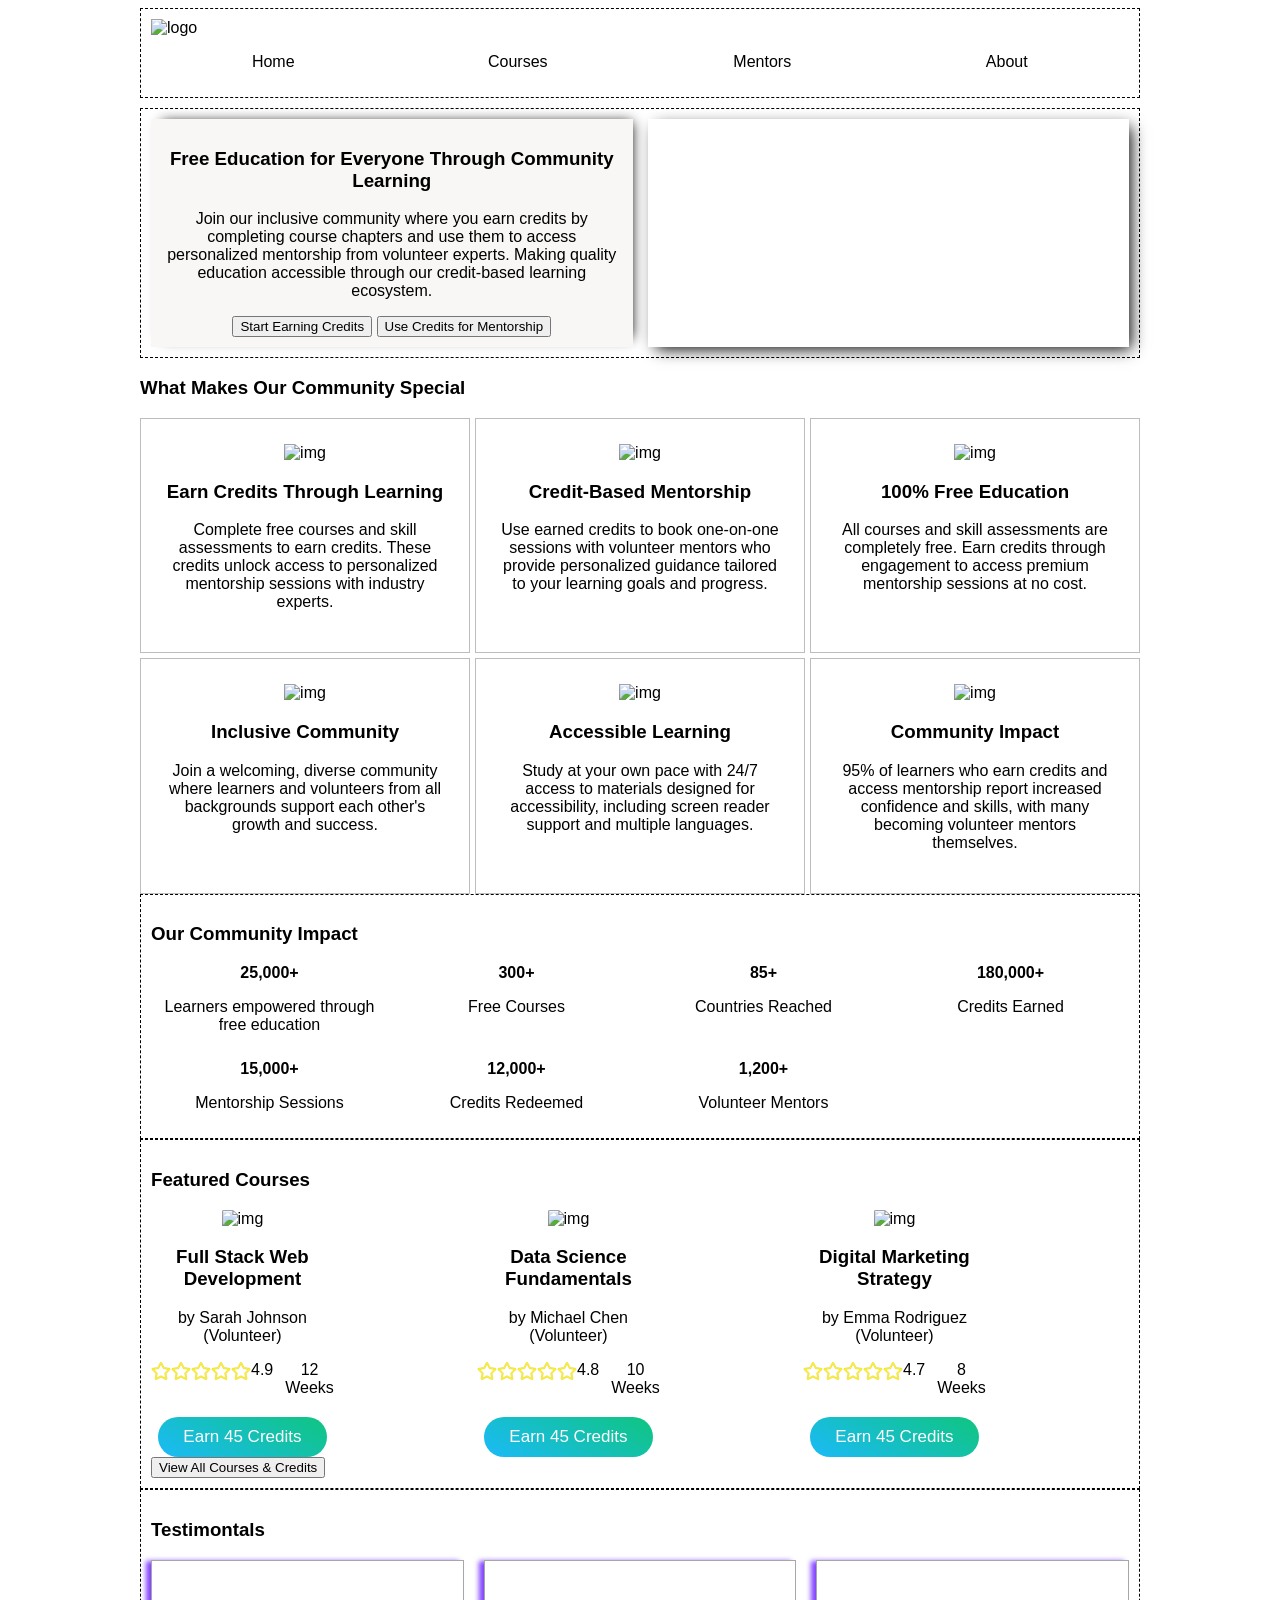
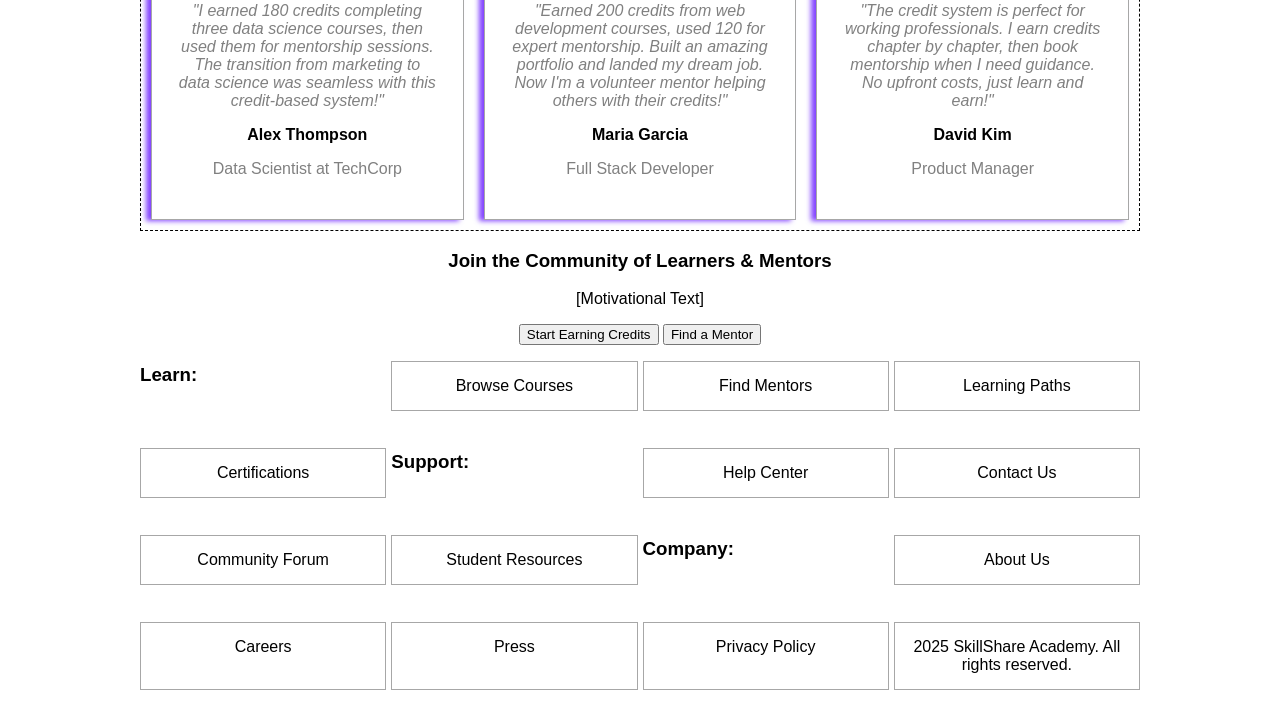
==== commit 76e347ea: "testimontals" ====
--- a/index.html
+++ b/index.html
@@ -9,6 +9,7 @@
     <link rel="stylesheet" href="benefit_cards.css">
     <link rel="stylesheet" href="community_cards.css">
     <link rel="stylesheet" href="course_cards.css">
+    <link rel="stylesheet" href="testimontal_cards.css">
     <link rel="stylesheet" href="main.css">
 </head>
 <body>
@@ -35,7 +36,7 @@
                     <Button>Use Credits for Mentorship</Button>
                     </div>
                     <div id="image_headline">
-                    <p>Professional learning environment</p>
+                    <img id="fokep" src="https://raw.githubusercontent.com/marketable-it-skills/s17-es2025-training-hu-module_a-design_and_implementation/refs/heads/main/assets/images/home-hero-learning.jpg" alt="">
                     </div>
             </section>
 
@@ -223,9 +224,27 @@
             <section id="testiomntals">
                 <h1>Testimontals</h1>
                 <div id="testimontal_cards">
-                <p class="testimontal_p">Testimontal 1</p>
-                <p class="testimontal_p">Testimontal 2</p>
-                <p class="testimontal_p">Testimontal 3</p>
+                <div class="testimontal"> 
+                <div class="testimontal_text">
+                    <p class="dolt">"I earned 180 credits completing three data science courses, then used them for mentorship sessions. The transition from marketing to data science was seamless with this credit-based system!"</p>
+                    <b>Alex Thompson</b>
+                    <p class="grey_text">Data Scientist at TechCorp</p>
+                    </div>
+                </div>
+                <div class="testimontal"> 
+                <div class="testimontal_text">
+                    <p class="dolt">"Earned 200 credits from web development courses, used 120 for expert mentorship. Built an amazing portfolio and landed my dream job. Now I'm a volunteer mentor helping others with their credits!"</p>
+                    <b>Maria Garcia</b>
+                    <p class="grey_text">Full Stack Developer</p>
+                    </div>
+                </div>
+                <div class="testimontal"> 
+                <div class="testimontal_text">
+                    <p class="dolt">"The credit system is perfect for working professionals. I earn credits chapter by chapter, then book mentorship when I need guidance. No upfront costs, just learn and earn!"</p>
+                    <b>David Kim</b>
+                    <p class="grey_text">Product Manager</p>
+                    </div>
+                </div>
                 </div>
             </section>
 
@@ -241,10 +260,26 @@
         </article>
 
         <footer>
-            <p>Company Info</p>
-            <p>Learn Links</p>
-            <p>Support Links</p>
-            <p>Company Links</p>
+            
+            <h3>Learn:</h3>
+            <p>Browse Courses</p>
+            <p>Find Mentors</p>
+            <p>Learning Paths</p>
+            <p>Certifications</p>
+            
+            <h3>Support:</h3>
+            <p>Help Center</p>
+            <p>Contact Us</p>
+            <p>Community Forum</p>
+            <p>Student Resources</p>
+
+            <h3>Company:</h3>
+            <p>About Us</p>
+            <p>Careers</p>
+            <p>Press</p>
+            <p>Privacy Policy</p>
+
+            <p>2025 SkillShare Academy. All rights reserved.</p>
         </footer>
     </main>
 </body>
--- a/course_cards.css
+++ b/course_cards.css
@@ -10,6 +10,9 @@
     margin: 10px;
     text-align: center;
     margin: auto;
+    height: 100%;
+    
+
 
 }
 
@@ -55,3 +58,8 @@
 #csillag_grid p {
     margin: 0;
 }
+
+#course_card_grid {
+    display: grid;
+    grid-template-columns: 1fr 1fr 1fr;
+}
--- a/testimontal_cards.css
+++ b/testimontal_cards.css
@@ -0,0 +1,35 @@
+#testiomntals {
+    border: dashed 1px black;
+    padding: 10px;
+}
+
+#testimontal_cards {
+    display: grid;
+    gap: 5px;
+    grid-template-columns: 1fr 1fr 1fr;
+    gap: 20px;
+
+}
+
+.testimontal {
+     box-shadow: -5px 1px 5px 0px rgba(89,5,255,0.75);
+     -webkit-box-shadow: -5px 1px 5px 0px rgba(89,5,255,0.75);
+     -moz-box-shadow: -5px 1px 5px 0px rgba(89,5,255,0.75);
+}
+.testimontal_text {
+   
+    border: solid 1px rgb(167, 167, 167);
+    text-align: center;
+    padding: 25px;
+}
+
+.grey_text  {
+     color: grey;
+     font-weight: 500;
+}
+
+.dolt {
+     color: grey;
+     font-weight: 400;
+     font-style: italic;
+}
--- a/main.css
+++ b/main.css
@@ -38,14 +38,20 @@
     -webkit-box-shadow: 5px -3px 12px -6px #000000; 
 box-shadow: 5px -3px 12px -6px #000000;
     padding: 10px;
-    background-color: rgb(238, 235, 232);
+    background-color: rgb(248, 247, 245);
 }
+
+
 
 #image_headline {
     -webkit-box-shadow: 5px 5px 15px -3px #000000; 
-box-shadow: 5px 5px 15px -3px #000000;
+    box-shadow: 5px 5px 15px -3px #000000;
     text-align: center;
     padding: 10px;
+    
+}
+#fokep {
+    width: 100%;
 }
 
 
@@ -66,24 +72,6 @@
     grid-template-columns: 1fr 1fr 1fr;
 }
 
-
-#testiomntals {
-    border: dashed 1px black;
-    padding: 10px;
-}
-
-#testimontal_cards {
-    display: grid;
-    gap: 5px;
-    grid-template-columns: 1fr 1fr 1fr 1fr;
-}
-
-.testimontal_p {
-   
-    border: solid 1px rgb(167, 167, 167);
-    text-align: center;
-    padding: 15px;
-}
 
 #information {
     text-align: center;
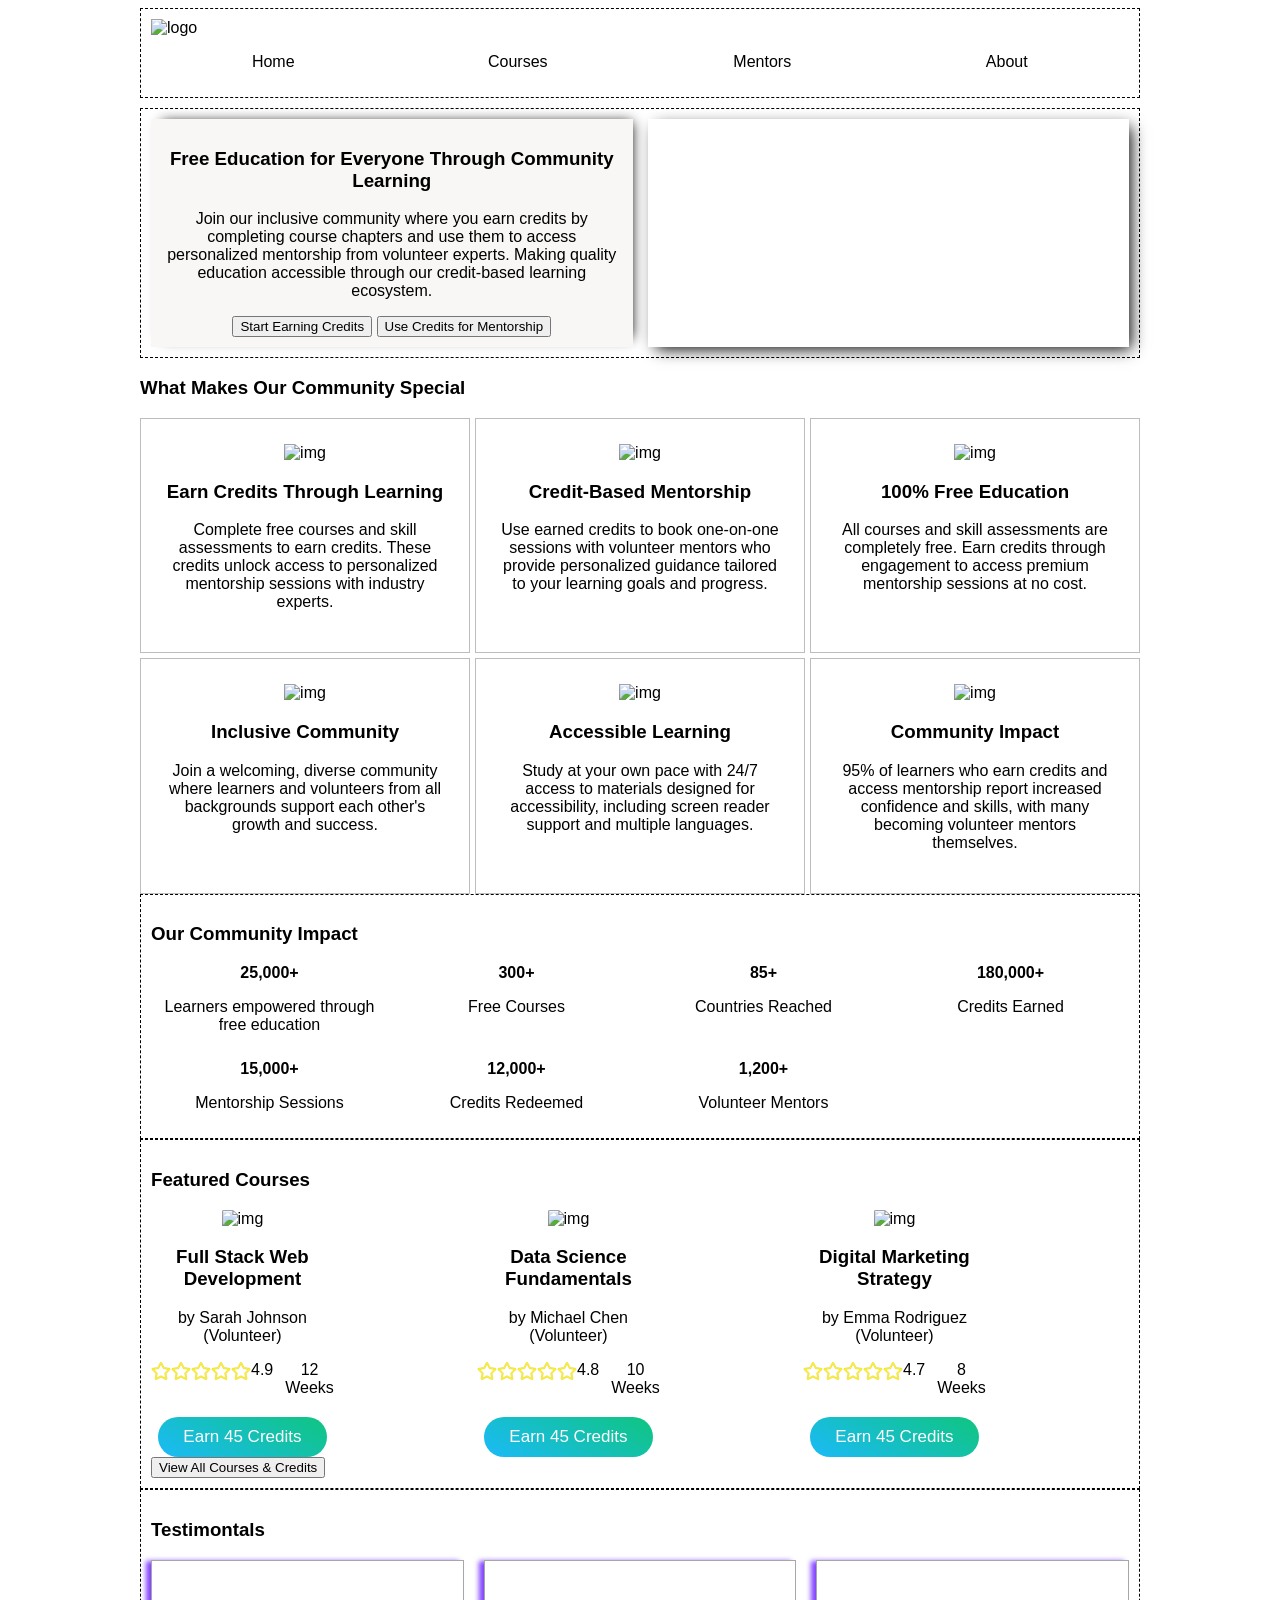
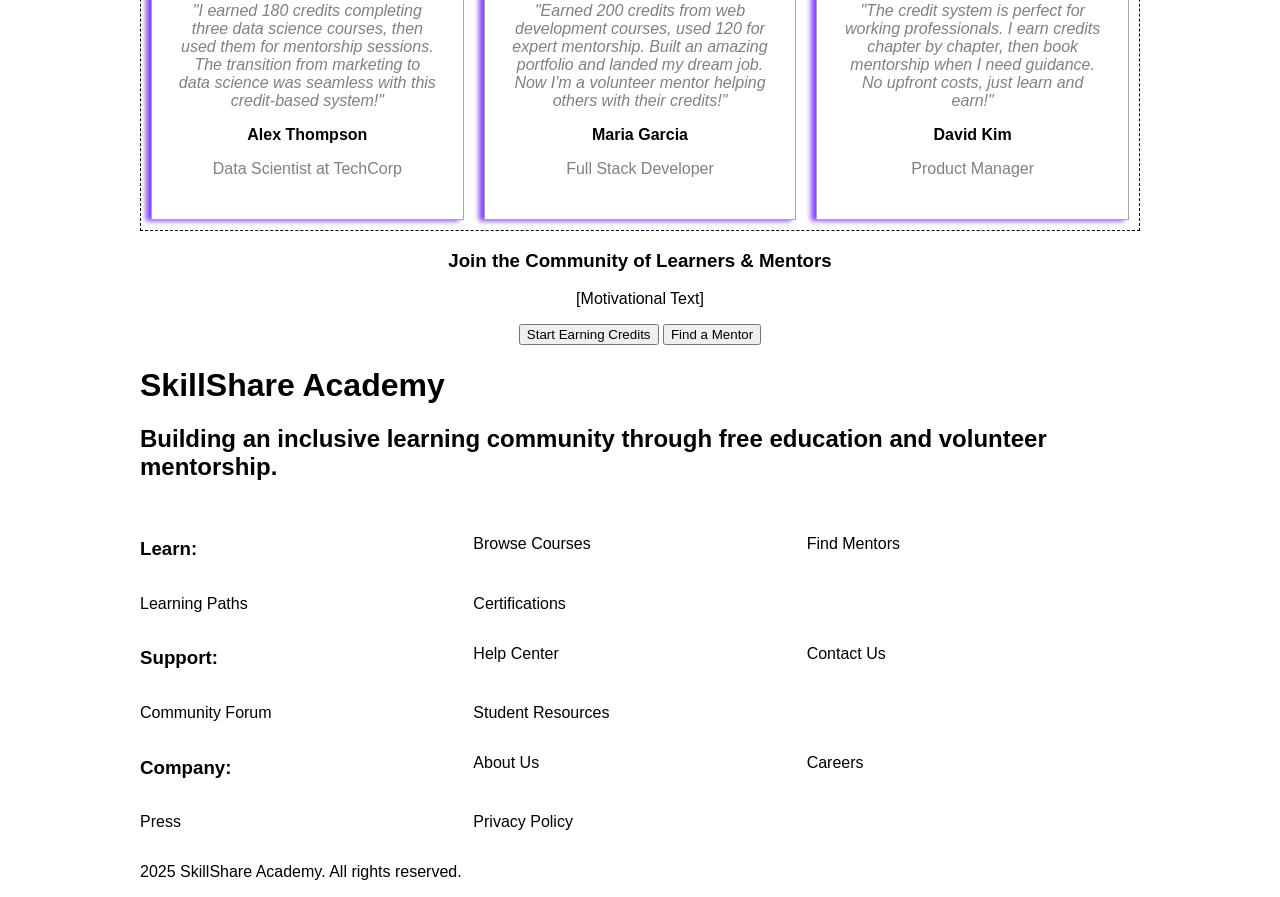
==== commit 048e76df: "footer" ====
--- a/index.html
+++ b/index.html
@@ -260,24 +260,43 @@
         </article>
 
         <footer>
-            
+            <h1>SkillShare Academy</h1>
+            <h2>Building an inclusive learning community through free education and volunteer mentorship.</h2>
+
+            <div id="footer_img">
+            <img src="https://raw.githubusercontent.com/marketable-it-skills/s17-es2025-training-hu-module_a-design_and_implementation/e6586af18698a85886d33a025cdaba4d066945d3/assets/icons/twitter-black.svg" alt="">
+            <img src="https://static.vecteezy.com/system/resources/thumbnails/065/386/534/small/facebook-black-circle-logo-icon-fb-app-transparent-background-premium-social-media-design-for-digital-download-free-png.png" alt="">
+            <img src="https://raw.githubusercontent.com/marketable-it-skills/s17-es2025-training-hu-module_a-design_and_implementation/e6586af18698a85886d33a025cdaba4d066945d3/assets/icons/linkedin-black.svg" alt="">
+            <img src="https://www.iconpacks.net/icons/2/free-instagram-logo-icon-3497-thumb.png" alt="">
+            </div>
+
+        <div id="footer_Text">
+
+            <div class="inside_text">
             <h3>Learn:</h3>
             <p>Browse Courses</p>
             <p>Find Mentors</p>
             <p>Learning Paths</p>
             <p>Certifications</p>
+            </div>
             
+            <div class="inside_text">
             <h3>Support:</h3>
             <p>Help Center</p>
             <p>Contact Us</p>
             <p>Community Forum</p>
             <p>Student Resources</p>
-
+            </div>
+
+            <div class="inside_text">
             <h3>Company:</h3>
             <p>About Us</p>
             <p>Careers</p>
             <p>Press</p>
             <p>Privacy Policy</p>
+            </div>
+            </div>
+        </div>
 
             <p>2025 SkillShare Academy. All rights reserved.</p>
         </footer>
--- a/main.css
+++ b/main.css
@@ -76,16 +76,16 @@
 #information {
     text-align: center;
 }
-footer {
+
+
+
+.inside_text {
     display: grid;
-    gap: 5px;
-    grid-template-columns: 1fr 1fr 1fr 1fr;
+    grid-template-columns: 1fr 1fr 1fr;
 }
 
-footer p {
-    border: solid 1px rgb(167, 167, 167);
-    text-align: center;
-    padding: 15px;
+footer img {
+    max-width: 50px;
 }
 
 @media screen and (max-width:768px) {
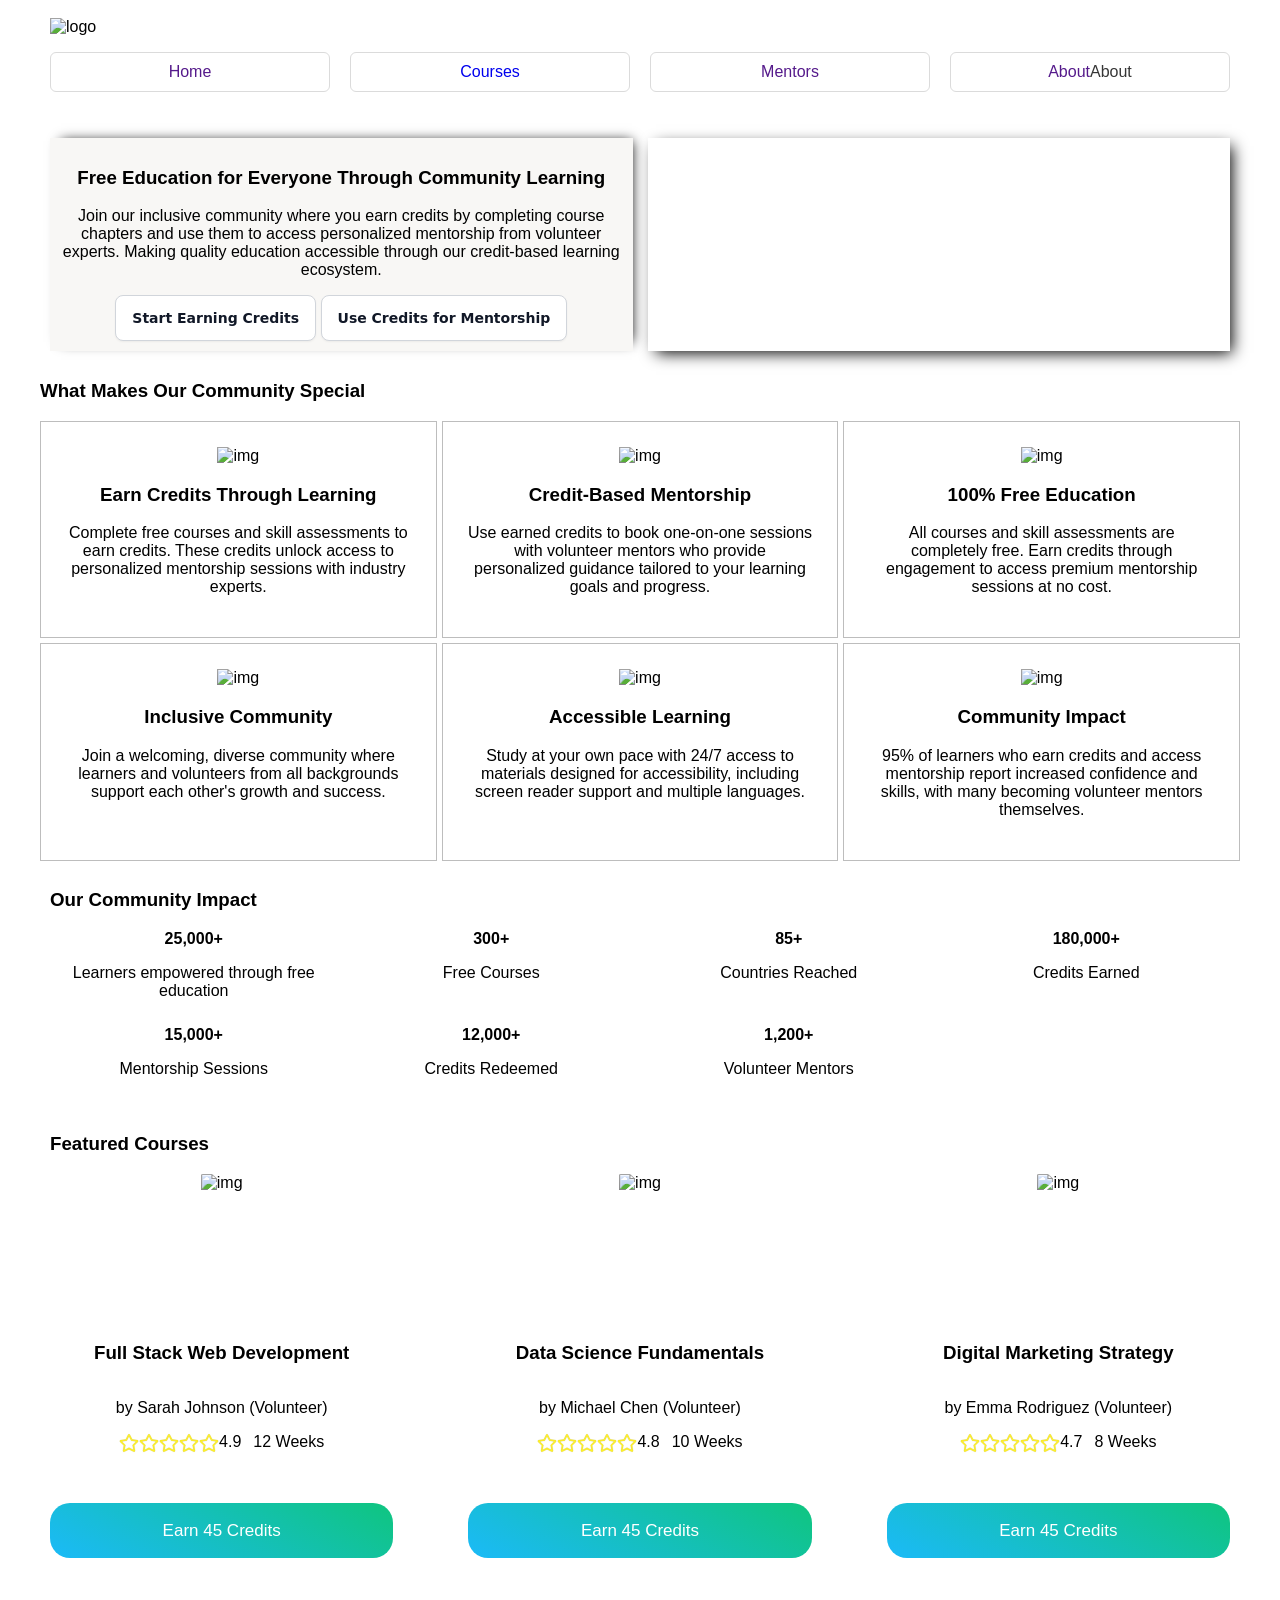
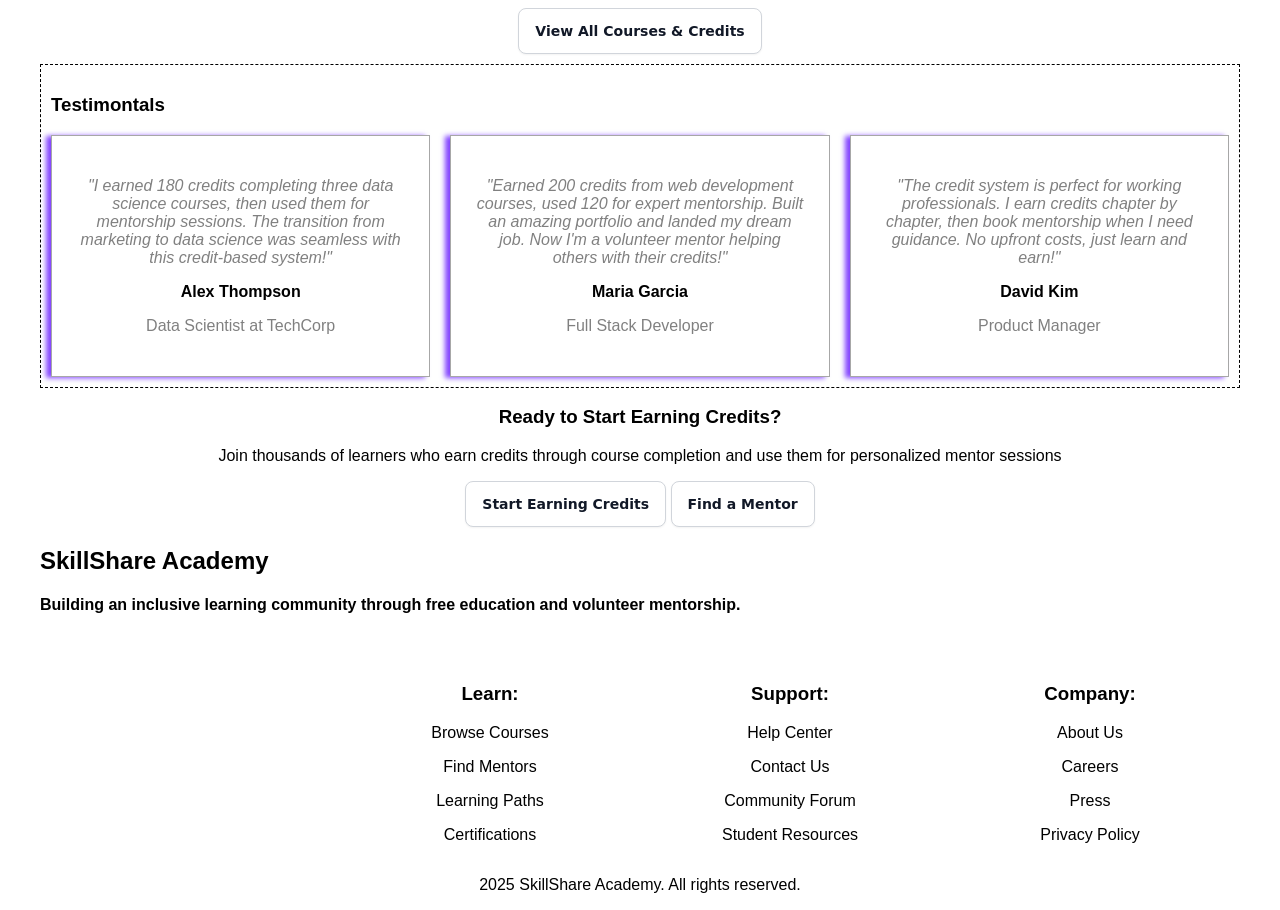
==== commit dc79578b: "rengeteg progress, fooldal fix, courses oldal" ====
--- a/index.html
+++ b/index.html
@@ -1,5 +1,6 @@
 <!DOCTYPE html>
 <html lang="hu">
+
 <head>
     <meta charset="UTF-8">
     <meta name="viewport" content="width=device-width, initial-scale=1.0">
@@ -12,16 +13,18 @@
     <link rel="stylesheet" href="testimontal_cards.css">
     <link rel="stylesheet" href="main.css">
 </head>
+
 <body>
     <main>
         <header>
             <nav>
-                 <img src="https://raw.githubusercontent.com/marketable-it-skills/s17-es2025-training-hu-module_a-design_and_implementation/refs/heads/main/assets/logos/skillshare-academy-logo-horizontal-purple.png" alt="logo">
+                <img src="https://raw.githubusercontent.com/marketable-it-skills/s17-es2025-training-hu-module_a-design_and_implementation/refs/heads/main/assets/logos/skillshare-academy-logo-horizontal-purple.png"
+                    alt="logo">
                 <ul>
-                    <li><a href=""></a>Home</li>
-                    <li><a href=""></a>Courses</li>
-                    <li><a href=""></a>Mentors</li>
-                    <li><a href=""></a>About</li>
+                    <li><a href="">Home</a></li>
+                    <li><a href="courses.html">Courses</a></li>
+                    <li><a href="">Mentors</a></li>
+                    <li><a href="">About</a>About</li>
                 </ul>
             </nav>
         </header>
@@ -31,13 +34,17 @@
             <section id="first">
                 <div id="headline">
                     <h1>Free Education for Everyone Through Community Learning</h1>
-                    <p>Join our inclusive community where you earn credits by completing course chapters and use them to access personalized mentorship from volunteer experts. Making quality education accessible through our credit-based learning ecosystem.</p>
-                    <button>Start Earning Credits</button>
-                    <Button>Use Credits for Mentorship</Button>
-                    </div>
-                    <div id="image_headline">
-                    <img id="fokep" src="https://raw.githubusercontent.com/marketable-it-skills/s17-es2025-training-hu-module_a-design_and_implementation/refs/heads/main/assets/images/home-hero-learning.jpg" alt="">
-                    </div>
+                    <p>Join our inclusive community where you earn credits by completing course chapters and use them to
+                        access personalized mentorship from volunteer experts. Making quality education accessible
+                        through our credit-based learning ecosystem.</p>
+                    <button class="kezdolap_gomb">Start Earning Credits</button>
+                    <Button class="kezdolap_gomb">Use Credits for Mentorship</Button>
+                </div>
+                <div id="image_headline">
+                    <img id="fokep"
+                        src="https://raw.githubusercontent.com/marketable-it-skills/s17-es2025-training-hu-module_a-design_and_implementation/refs/heads/main/assets/images/home-hero-learning.jpg"
+                        alt="">
+                </div>
             </section>
 
             <!-- platform benefits 6 card -->
@@ -45,100 +52,118 @@
             <section id="benefits">
                 <h1>What Makes Our Community Special</h1>
                 <div id="benefit_cards">
-                <div class="card">
-                    <img class="card_img "src="https://raw.githubusercontent.com/marketable-it-skills/s17-es2025-training-hu-module_a-design_and_implementation/03e2672cf3c64a581d8d0289348f1c03227c54f4/assets/icons/benefit-card-01-target.svg" alt="img">
-                    <h3>Earn Credits Through Learning</h3>
-                    <p>Complete free courses and skill assessments to earn credits. These credits unlock access to personalized mentorship sessions with industry experts.</p>
-                </div>
-                <div class="card">
-                    <img class="card_img" src="https://raw.githubusercontent.com/marketable-it-skills/s17-es2025-training-hu-module_a-design_and_implementation/03e2672cf3c64a581d8d0289348f1c03227c54f4/assets/icons/benefit-card-02-mentor.svg" alt="img">
-                    <h3>Credit-Based Mentorship</h3>
-                    <p>Use earned credits to book one-on-one sessions with volunteer mentors who provide personalized guidance tailored to your learning goals and progress.</p>
-                </div>
-                <div class="card">
-                    <img class="card_img" src="https://raw.githubusercontent.com/marketable-it-skills/s17-es2025-training-hu-module_a-design_and_implementation/03e2672cf3c64a581d8d0289348f1c03227c54f4/assets/icons/benefit-card-03-spaceship.svg" alt="img">
-                    <h3>100% Free Education</h3>
-                    <p>All courses and skill assessments are completely free. Earn credits through engagement to access premium mentorship sessions at no cost.</p>
-                </div>
-                <div class="card">
-                    <img class="card_img" src="https://raw.githubusercontent.com/marketable-it-skills/s17-es2025-training-hu-module_a-design_and_implementation/03e2672cf3c64a581d8d0289348f1c03227c54f4/assets/icons/benefit-card-04-earth.svg" alt="img">
-                    <h3>Inclusive Community</h3>
-                    <p>Join a welcoming, diverse community where learners and volunteers from all backgrounds support each other's growth and success.</p>
-                </div>
-                <div class="card">
-                    <img class="card_img" src="https://raw.githubusercontent.com/marketable-it-skills/s17-es2025-training-hu-module_a-design_and_implementation/03e2672cf3c64a581d8d0289348f1c03227c54f4/assets/icons/benefit-card-05-lightning.svg" alt="img">
-                    <h3>Accessible Learning</h3>
-                    <p>Study at your own pace with 24/7 access to materials designed for accessibility, including screen reader support and multiple languages.</p>
-                </div>
-                <div class="card">
-                    <img class="card_img" src="https://raw.githubusercontent.com/marketable-it-skills/s17-es2025-training-hu-module_a-design_and_implementation/03e2672cf3c64a581d8d0289348f1c03227c54f4/assets/icons/benefit-card-06-cup.svg" alt="img">
-                    <h3>Community Impact</h3>
-                    <p>95% of learners who earn credits and access mentorship report increased confidence and skills, with many becoming volunteer mentors themselves.
-</p>
-                </div>
-
-                
+                    <div class="card">
+                        <img class="card_img "
+                            src="https://raw.githubusercontent.com/marketable-it-skills/s17-es2025-training-hu-module_a-design_and_implementation/03e2672cf3c64a581d8d0289348f1c03227c54f4/assets/icons/benefit-card-01-target.svg"
+                            alt="img">
+                        <h3>Earn Credits Through Learning</h3>
+                        <p>Complete free courses and skill assessments to earn credits. These credits unlock access to
+                            personalized mentorship sessions with industry experts.</p>
+                    </div>
+                    <div class="card">
+                        <img class="card_img"
+                            src="https://raw.githubusercontent.com/marketable-it-skills/s17-es2025-training-hu-module_a-design_and_implementation/03e2672cf3c64a581d8d0289348f1c03227c54f4/assets/icons/benefit-card-02-mentor.svg"
+                            alt="img">
+                        <h3>Credit-Based Mentorship</h3>
+                        <p>Use earned credits to book one-on-one sessions with volunteer mentors who provide
+                            personalized guidance tailored to your learning goals and progress.</p>
+                    </div>
+                    <div class="card">
+                        <img class="card_img"
+                            src="https://raw.githubusercontent.com/marketable-it-skills/s17-es2025-training-hu-module_a-design_and_implementation/03e2672cf3c64a581d8d0289348f1c03227c54f4/assets/icons/benefit-card-03-spaceship.svg"
+                            alt="img">
+                        <h3>100% Free Education</h3>
+                        <p>All courses and skill assessments are completely free. Earn credits through engagement to
+                            access premium mentorship sessions at no cost.</p>
+                    </div>
+                    <div class="card">
+                        <img class="card_img"
+                            src="https://raw.githubusercontent.com/marketable-it-skills/s17-es2025-training-hu-module_a-design_and_implementation/03e2672cf3c64a581d8d0289348f1c03227c54f4/assets/icons/benefit-card-04-earth.svg"
+                            alt="img">
+                        <h3>Inclusive Community</h3>
+                        <p>Join a welcoming, diverse community where learners and volunteers from all backgrounds
+                            support each other's growth and success.</p>
+                    </div>
+                    <div class="card">
+                        <img class="card_img"
+                            src="https://raw.githubusercontent.com/marketable-it-skills/s17-es2025-training-hu-module_a-design_and_implementation/03e2672cf3c64a581d8d0289348f1c03227c54f4/assets/icons/benefit-card-05-lightning.svg"
+                            alt="img">
+                        <h3>Accessible Learning</h3>
+                        <p>Study at your own pace with 24/7 access to materials designed for accessibility, including
+                            screen reader support and multiple languages.</p>
+                    </div>
+                    <div class="card">
+                        <img class="card_img"
+                            src="https://raw.githubusercontent.com/marketable-it-skills/s17-es2025-training-hu-module_a-design_and_implementation/03e2672cf3c64a581d8d0289348f1c03227c54f4/assets/icons/benefit-card-06-cup.svg"
+                            alt="img">
+                        <h3>Community Impact</h3>
+                        <p>95% of learners who earn credits and access mentorship report increased confidence and
+                            skills, with many becoming volunteer mentors themselves.
+                        </p>
+                    </div>
+
+
                 </div>
             </section>
 
             <!-- community impact -->
 
             <section id="community">
-            <h1>Our Community Impact</h1>
-
-            <div id="community_cards">
-
-                <div class="community_card">
-                    <div class="community_text">
-                        <b>25,000+</b>
-                        <p>Learners empowered through free education</p>
-                    </div>
-                </div>
-
-                <div class="community_card">
-                    <div class="community_text">
-                        <b>300+</b>
-                        <p>Free Courses</p>
-                    </div>
-                </div>
-
-                <div class="community_card">
-                    <div class="community_text">
-                        <b>85+</b>
-                        <p>Countries Reached</p>
-                    </div>
-                </div>
-
-                <div class="community_card">
-                    <div class="community_text">
-                        <b>180,000+</b>
-                        <p>Credits Earned</p>
-                    </div>
-                </div>
-
-                <div class="community_card">
-                    <div class="community_text">
-                        <b>15,000+</b>
-                        <p>Mentorship Sessions</p>
-                    </div>
-                </div>
-
-                <div class="community_card">
-                    <div class="community_text">
-                        <b>12,000+</b>
-                        <p>Credits Redeemed</p>
-                    </div>
-                </div>
-
-                <div class="community_card">
-                    <div class="community_text">
-                        <b>1,200+</b>
-                        <p>Volunteer Mentors</p>
-                    </div>
-                </div>
-
-            </div>
-        </section>
+                <h1>Our Community Impact</h1>
+
+                <div id="community_cards">
+
+                    <div class="community_card">
+                        <div class="community_text">
+                            <b>25,000+</b>
+                            <p>Learners empowered through free education</p>
+                        </div>
+                    </div>
+
+                    <div class="community_card">
+                        <div class="community_text">
+                            <b>300+</b>
+                            <p>Free Courses</p>
+                        </div>
+                    </div>
+
+                    <div class="community_card">
+                        <div class="community_text">
+                            <b>85+</b>
+                            <p>Countries Reached</p>
+                        </div>
+                    </div>
+
+                    <div class="community_card">
+                        <div class="community_text">
+                            <b>180,000+</b>
+                            <p>Credits Earned</p>
+                        </div>
+                    </div>
+
+                    <div class="community_card">
+                        <div class="community_text">
+                            <b>15,000+</b>
+                            <p>Mentorship Sessions</p>
+                        </div>
+                    </div>
+
+                    <div class="community_card">
+                        <div class="community_text">
+                            <b>12,000+</b>
+                            <p>Credits Redeemed</p>
+                        </div>
+                    </div>
+
+                    <div class="community_card">
+                        <div class="community_text">
+                            <b>1,200+</b>
+                            <p>Volunteer Mentors</p>
+                        </div>
+                    </div>
+
+                </div>
+            </section>
 
             <!-- featured courses -->
 
@@ -146,77 +171,177 @@
                 <h1>Featured Courses</h1>
                 <div id="course_card_grid">
 
-        
-                <div id="course_card">
-                    <div class="featured_card">
-                        <img src="https://raw.githubusercontent.com/marketable-it-skills/s17-es2025-training-hu-module_a-design_and_implementation/refs/heads/main/assets/images/course-web-dev.jpg" alt="img">
-                        <h1>Full Stack Web Development</h1>
-                        <p>by Sarah Johnson (Volunteer)</p>
-                        <div id="csillag_grid">
-                        
-                        <div id="csillagok">
-                        <svg class="csillag" stroke="currentColor" fill="white" stroke-width="2" viewBox="0 0 576 512" height="20px" width="10px" xmlns="http://www.w3.org/2000/svg"><path d="M528.1 171.5L382 150.2 316.7 17.8c-11.7-23.6-45.6-23.9-57.4 0L194 150.2 47.9 171.5c-26.2 3.8-36.7 36.1-17.7 54.6l105.7 103-25 145.5c-4.5 26.3 23.2 46 46.4 33.7L288 439.6l130.7 68.7c23.2 12.2 50.9-7.4 46.4-33.7l-25-145.5 105.7-103c19-18.5 8.5-50.8-17.7-54.6zM388.6 312.3l23.7 138.4L288 385.4l-124.3 65.3 23.7-138.4-100.6-98 139-20.2 62.2-126 62.2 126 139 20.2-100.6 98z"></path></svg>
-                        <svg class="csillag" stroke="currentColor" fill="white" stroke-width="2" viewBox="0 0 576 512" height="20px" width="10px" xmlns="http://www.w3.org/2000/svg"><path d="M528.1 171.5L382 150.2 316.7 17.8c-11.7-23.6-45.6-23.9-57.4 0L194 150.2 47.9 171.5c-26.2 3.8-36.7 36.1-17.7 54.6l105.7 103-25 145.5c-4.5 26.3 23.2 46 46.4 33.7L288 439.6l130.7 68.7c23.2 12.2 50.9-7.4 46.4-33.7l-25-145.5 105.7-103c19-18.5 8.5-50.8-17.7-54.6zM388.6 312.3l23.7 138.4L288 385.4l-124.3 65.3 23.7-138.4-100.6-98 139-20.2 62.2-126 62.2 126 139 20.2-100.6 98z"></path></svg>
-                        <svg class="csillag" stroke="currentColor" fill="white" stroke-width="2" viewBox="0 0 576 512" height="20px" width="10px" xmlns="http://www.w3.org/2000/svg"><path d="M528.1 171.5L382 150.2 316.7 17.8c-11.7-23.6-45.6-23.9-57.4 0L194 150.2 47.9 171.5c-26.2 3.8-36.7 36.1-17.7 54.6l105.7 103-25 145.5c-4.5 26.3 23.2 46 46.4 33.7L288 439.6l130.7 68.7c23.2 12.2 50.9-7.4 46.4-33.7l-25-145.5 105.7-103c19-18.5 8.5-50.8-17.7-54.6zM388.6 312.3l23.7 138.4L288 385.4l-124.3 65.3 23.7-138.4-100.6-98 139-20.2 62.2-126 62.2 126 139 20.2-100.6 98z"></path></svg>
-                        <svg class="csillag" stroke="currentColor" fill="white" stroke-width="2" viewBox="0 0 576 512" height="20px" width="10px" xmlns="http://www.w3.org/2000/svg"><path d="M528.1 171.5L382 150.2 316.7 17.8c-11.7-23.6-45.6-23.9-57.4 0L194 150.2 47.9 171.5c-26.2 3.8-36.7 36.1-17.7 54.6l105.7 103-25 145.5c-4.5 26.3 23.2 46 46.4 33.7L288 439.6l130.7 68.7c23.2 12.2 50.9-7.4 46.4-33.7l-25-145.5 105.7-103c19-18.5 8.5-50.8-17.7-54.6zM388.6 312.3l23.7 138.4L288 385.4l-124.3 65.3 23.7-138.4-100.6-98 139-20.2 62.2-126 62.2 126 139 20.2-100.6 98z"></path></svg>
-                        <svg class="csillag" stroke="currentColor" fill="white" stroke-width="2" viewBox="0 0 576 512" height="20px" width="10px" xmlns="http://www.w3.org/2000/svg"><path d="M528.1 171.5L382 150.2 316.7 17.8c-11.7-23.6-45.6-23.9-57.4 0L194 150.2 47.9 171.5c-26.2 3.8-36.7 36.1-17.7 54.6l105.7 103-25 145.5c-4.5 26.3 23.2 46 46.4 33.7L288 439.6l130.7 68.7c23.2 12.2 50.9-7.4 46.4-33.7l-25-145.5 105.7-103c19-18.5 8.5-50.8-17.7-54.6zM388.6 312.3l23.7 138.4L288 385.4l-124.3 65.3 23.7-138.4-100.6-98 139-20.2 62.2-126 62.2 126 139 20.2-100.6 98z"></path></svg>
-                        <p>4.9</p>
-                        </div>
-                        <p>12 Weeks</p>
-                        </div>
-                        <button>Earn 45 Credits</button>
+
+                    <div class="course_card">
+                        <div class="featured_card">
+                            <div class="card_kep">
+                                <img src="https://raw.githubusercontent.com/marketable-it-skills/s17-es2025-training-hu-module_a-design_and_implementation/refs/heads/main/assets/images/course-web-dev.jpg"
+                                    alt="img">
+                            </div>
+                            <h1>Full Stack Web Development</h1>
+                            <p>by Sarah Johnson (Volunteer)</p>
+                            <div class="csillag_grid">
+
+                                <div class="csillagok">
+                                    <svg class="csillag" stroke="currentColor" fill="white" stroke-width="2"
+                                        viewBox="0 0 576 512" height="20px" width="10px"
+                                        xmlns="http://www.w3.org/2000/svg">
+                                        <path
+                                            d="M528.1 171.5L382 150.2 316.7 17.8c-11.7-23.6-45.6-23.9-57.4 0L194 150.2 47.9 171.5c-26.2 3.8-36.7 36.1-17.7 54.6l105.7 103-25 145.5c-4.5 26.3 23.2 46 46.4 33.7L288 439.6l130.7 68.7c23.2 12.2 50.9-7.4 46.4-33.7l-25-145.5 105.7-103c19-18.5 8.5-50.8-17.7-54.6zM388.6 312.3l23.7 138.4L288 385.4l-124.3 65.3 23.7-138.4-100.6-98 139-20.2 62.2-126 62.2 126 139 20.2-100.6 98z">
+                                        </path>
+                                    </svg>
+                                    <svg class="csillag" stroke="currentColor" fill="white" stroke-width="2"
+                                        viewBox="0 0 576 512" height="20px" width="10px"
+                                        xmlns="http://www.w3.org/2000/svg">
+                                        <path
+                                            d="M528.1 171.5L382 150.2 316.7 17.8c-11.7-23.6-45.6-23.9-57.4 0L194 150.2 47.9 171.5c-26.2 3.8-36.7 36.1-17.7 54.6l105.7 103-25 145.5c-4.5 26.3 23.2 46 46.4 33.7L288 439.6l130.7 68.7c23.2 12.2 50.9-7.4 46.4-33.7l-25-145.5 105.7-103c19-18.5 8.5-50.8-17.7-54.6zM388.6 312.3l23.7 138.4L288 385.4l-124.3 65.3 23.7-138.4-100.6-98 139-20.2 62.2-126 62.2 126 139 20.2-100.6 98z">
+                                        </path>
+                                    </svg>
+                                    <svg class="csillag" stroke="currentColor" fill="white" stroke-width="2"
+                                        viewBox="0 0 576 512" height="20px" width="10px"
+                                        xmlns="http://www.w3.org/2000/svg">
+                                        <path
+                                            d="M528.1 171.5L382 150.2 316.7 17.8c-11.7-23.6-45.6-23.9-57.4 0L194 150.2 47.9 171.5c-26.2 3.8-36.7 36.1-17.7 54.6l105.7 103-25 145.5c-4.5 26.3 23.2 46 46.4 33.7L288 439.6l130.7 68.7c23.2 12.2 50.9-7.4 46.4-33.7l-25-145.5 105.7-103c19-18.5 8.5-50.8-17.7-54.6zM388.6 312.3l23.7 138.4L288 385.4l-124.3 65.3 23.7-138.4-100.6-98 139-20.2 62.2-126 62.2 126 139 20.2-100.6 98z">
+                                        </path>
+                                    </svg>
+                                    <svg class="csillag" stroke="currentColor" fill="white" stroke-width="2"
+                                        viewBox="0 0 576 512" height="20px" width="10px"
+                                        xmlns="http://www.w3.org/2000/svg">
+                                        <path
+                                            d="M528.1 171.5L382 150.2 316.7 17.8c-11.7-23.6-45.6-23.9-57.4 0L194 150.2 47.9 171.5c-26.2 3.8-36.7 36.1-17.7 54.6l105.7 103-25 145.5c-4.5 26.3 23.2 46 46.4 33.7L288 439.6l130.7 68.7c23.2 12.2 50.9-7.4 46.4-33.7l-25-145.5 105.7-103c19-18.5 8.5-50.8-17.7-54.6zM388.6 312.3l23.7 138.4L288 385.4l-124.3 65.3 23.7-138.4-100.6-98 139-20.2 62.2-126 62.2 126 139 20.2-100.6 98z">
+                                        </path>
+                                    </svg>
+                                    <svg class="csillag" stroke="currentColor" fill="white" stroke-width="2"
+                                        viewBox="0 0 576 512" height="20px" width="10px"
+                                        xmlns="http://www.w3.org/2000/svg">
+                                        <path
+                                            d="M528.1 171.5L382 150.2 316.7 17.8c-11.7-23.6-45.6-23.9-57.4 0L194 150.2 47.9 171.5c-26.2 3.8-36.7 36.1-17.7 54.6l105.7 103-25 145.5c-4.5 26.3 23.2 46 46.4 33.7L288 439.6l130.7 68.7c23.2 12.2 50.9-7.4 46.4-33.7l-25-145.5 105.7-103c19-18.5 8.5-50.8-17.7-54.6zM388.6 312.3l23.7 138.4L288 385.4l-124.3 65.3 23.7-138.4-100.6-98 139-20.2 62.2-126 62.2 126 139 20.2-100.6 98z">
+                                        </path>
+                                    </svg>
+                                    <p>4.9</p>
+                                </div>
+                                <p>12 Weeks</p>
+                            </div>
+                            <button>Earn 45 Credits</button>
+                        </div>
+                    </div>
+
+                    <!--  -->
+                    <div class="course_card">
+                        <div class="featured_card">
+                            <div class="card_kep">
+                                <img src="https://raw.githubusercontent.com/marketable-it-skills/s17-es2025-training-hu-module_a-design_and_implementation/refs/heads/main/assets/images/course-data-science.jpg"
+                                    alt="img">
+                            </div>
+                            <h1 class="course_cim">Data Science Fundamentals</h1>
+                            <p>by Michael Chen (Volunteer)</p>
+                            <div class="csillag_grid">
+
+                                <div class="csillagok">
+                                    <svg class="csillag" stroke="currentColor" fill="white" stroke-width="2"
+                                        viewBox="0 0 576 512" height="20px" width="10px"
+                                        xmlns="http://www.w3.org/2000/svg">
+                                        <path
+                                            d="M528.1 171.5L382 150.2 316.7 17.8c-11.7-23.6-45.6-23.9-57.4 0L194 150.2 47.9 171.5c-26.2 3.8-36.7 36.1-17.7 54.6l105.7 103-25 145.5c-4.5 26.3 23.2 46 46.4 33.7L288 439.6l130.7 68.7c23.2 12.2 50.9-7.4 46.4-33.7l-25-145.5 105.7-103c19-18.5 8.5-50.8-17.7-54.6zM388.6 312.3l23.7 138.4L288 385.4l-124.3 65.3 23.7-138.4-100.6-98 139-20.2 62.2-126 62.2 126 139 20.2-100.6 98z">
+                                        </path>
+                                    </svg>
+                                    <svg class="csillag" stroke="currentColor" fill="white" stroke-width="2"
+                                        viewBox="0 0 576 512" height="20px" width="10px"
+                                        xmlns="http://www.w3.org/2000/svg">
+                                        <path
+                                            d="M528.1 171.5L382 150.2 316.7 17.8c-11.7-23.6-45.6-23.9-57.4 0L194 150.2 47.9 171.5c-26.2 3.8-36.7 36.1-17.7 54.6l105.7 103-25 145.5c-4.5 26.3 23.2 46 46.4 33.7L288 439.6l130.7 68.7c23.2 12.2 50.9-7.4 46.4-33.7l-25-145.5 105.7-103c19-18.5 8.5-50.8-17.7-54.6zM388.6 312.3l23.7 138.4L288 385.4l-124.3 65.3 23.7-138.4-100.6-98 139-20.2 62.2-126 62.2 126 139 20.2-100.6 98z">
+                                        </path>
+                                    </svg>
+                                    <svg class="csillag" stroke="currentColor" fill="white" stroke-width="2"
+                                        viewBox="0 0 576 512" height="20px" width="10px"
+                                        xmlns="http://www.w3.org/2000/svg">
+                                        <path
+                                            d="M528.1 171.5L382 150.2 316.7 17.8c-11.7-23.6-45.6-23.9-57.4 0L194 150.2 47.9 171.5c-26.2 3.8-36.7 36.1-17.7 54.6l105.7 103-25 145.5c-4.5 26.3 23.2 46 46.4 33.7L288 439.6l130.7 68.7c23.2 12.2 50.9-7.4 46.4-33.7l-25-145.5 105.7-103c19-18.5 8.5-50.8-17.7-54.6zM388.6 312.3l23.7 138.4L288 385.4l-124.3 65.3 23.7-138.4-100.6-98 139-20.2 62.2-126 62.2 126 139 20.2-100.6 98z">
+                                        </path>
+                                    </svg>
+                                    <svg class="csillag" stroke="currentColor" fill="white" stroke-width="2"
+                                        viewBox="0 0 576 512" height="20px" width="10px"
+                                        xmlns="http://www.w3.org/2000/svg">
+                                        <path
+                                            d="M528.1 171.5L382 150.2 316.7 17.8c-11.7-23.6-45.6-23.9-57.4 0L194 150.2 47.9 171.5c-26.2 3.8-36.7 36.1-17.7 54.6l105.7 103-25 145.5c-4.5 26.3 23.2 46 46.4 33.7L288 439.6l130.7 68.7c23.2 12.2 50.9-7.4 46.4-33.7l-25-145.5 105.7-103c19-18.5 8.5-50.8-17.7-54.6zM388.6 312.3l23.7 138.4L288 385.4l-124.3 65.3 23.7-138.4-100.6-98 139-20.2 62.2-126 62.2 126 139 20.2-100.6 98z">
+                                        </path>
+                                    </svg>
+                                    <svg class="csillag" stroke="currentColor" fill="white" stroke-width="2"
+                                        viewBox="0 0 576 512" height="20px" width="10px"
+                                        xmlns="http://www.w3.org/2000/svg">
+                                        <path
+                                            d="M528.1 171.5L382 150.2 316.7 17.8c-11.7-23.6-45.6-23.9-57.4 0L194 150.2 47.9 171.5c-26.2 3.8-36.7 36.1-17.7 54.6l105.7 103-25 145.5c-4.5 26.3 23.2 46 46.4 33.7L288 439.6l130.7 68.7c23.2 12.2 50.9-7.4 46.4-33.7l-25-145.5 105.7-103c19-18.5 8.5-50.8-17.7-54.6zM388.6 312.3l23.7 138.4L288 385.4l-124.3 65.3 23.7-138.4-100.6-98 139-20.2 62.2-126 62.2 126 139 20.2-100.6 98z">
+                                        </path>
+                                    </svg>
+                                    <p>4.8</p>
+                                </div>
+                                <p>10 Weeks</p>
+                            </div>
+                            <button>Earn 45 Credits</button>
+                        </div>
+                    </div>
+                    <!--  -->
+
+                    <div class="course_card">
+                        <div class="featured_card">
+                            <div class="card_kep">
+                                <img src="https://raw.githubusercontent.com/marketable-it-skills/s17-es2025-training-hu-module_a-design_and_implementation/refs/heads/main/assets/images/course-digital-marketing.jpg"
+                                    alt="img">
+                            </div>
+                            <h1 class="course_cim">Digital Marketing Strategy</h1>
+                            <p>by Emma Rodriguez (Volunteer)</p>
+                            <div class="csillag_grid">
+
+                                <div class="csillagok">
+                                    <svg class="csillag" stroke="currentColor" fill="white" stroke-width="2"
+                                        viewBox="0 0 576 512" height="20px" width="10px"
+                                        xmlns="http://www.w3.org/2000/svg">
+                                        <path
+                                            d="M528.1 171.5L382 150.2 316.7 17.8c-11.7-23.6-45.6-23.9-57.4 0L194 150.2 47.9 171.5c-26.2 3.8-36.7 36.1-17.7 54.6l105.7 103-25 145.5c-4.5 26.3 23.2 46 46.4 33.7L288 439.6l130.7 68.7c23.2 12.2 50.9-7.4 46.4-33.7l-25-145.5 105.7-103c19-18.5 8.5-50.8-17.7-54.6zM388.6 312.3l23.7 138.4L288 385.4l-124.3 65.3 23.7-138.4-100.6-98 139-20.2 62.2-126 62.2 126 139 20.2-100.6 98z">
+                                        </path>
+                                    </svg>
+                                    <svg class="csillag" stroke="currentColor" fill="white" stroke-width="2"
+                                        viewBox="0 0 576 512" height="20px" width="10px"
+                                        xmlns="http://www.w3.org/2000/svg">
+                                        <path
+                                            d="M528.1 171.5L382 150.2 316.7 17.8c-11.7-23.6-45.6-23.9-57.4 0L194 150.2 47.9 171.5c-26.2 3.8-36.7 36.1-17.7 54.6l105.7 103-25 145.5c-4.5 26.3 23.2 46 46.4 33.7L288 439.6l130.7 68.7c23.2 12.2 50.9-7.4 46.4-33.7l-25-145.5 105.7-103c19-18.5 8.5-50.8-17.7-54.6zM388.6 312.3l23.7 138.4L288 385.4l-124.3 65.3 23.7-138.4-100.6-98 139-20.2 62.2-126 62.2 126 139 20.2-100.6 98z">
+                                        </path>
+                                    </svg>
+                                    <svg class="csillag" stroke="currentColor" fill="white" stroke-width="2"
+                                        viewBox="0 0 576 512" height="20px" width="10px"
+                                        xmlns="http://www.w3.org/2000/svg">
+                                        <path
+                                            d="M528.1 171.5L382 150.2 316.7 17.8c-11.7-23.6-45.6-23.9-57.4 0L194 150.2 47.9 171.5c-26.2 3.8-36.7 36.1-17.7 54.6l105.7 103-25 145.5c-4.5 26.3 23.2 46 46.4 33.7L288 439.6l130.7 68.7c23.2 12.2 50.9-7.4 46.4-33.7l-25-145.5 105.7-103c19-18.5 8.5-50.8-17.7-54.6zM388.6 312.3l23.7 138.4L288 385.4l-124.3 65.3 23.7-138.4-100.6-98 139-20.2 62.2-126 62.2 126 139 20.2-100.6 98z">
+                                        </path>
+                                    </svg>
+                                    <svg class="csillag" stroke="currentColor" fill="white" stroke-width="2"
+                                        viewBox="0 0 576 512" height="20px" width="10px"
+                                        xmlns="http://www.w3.org/2000/svg">
+                                        <path
+                                            d="M528.1 171.5L382 150.2 316.7 17.8c-11.7-23.6-45.6-23.9-57.4 0L194 150.2 47.9 171.5c-26.2 3.8-36.7 36.1-17.7 54.6l105.7 103-25 145.5c-4.5 26.3 23.2 46 46.4 33.7L288 439.6l130.7 68.7c23.2 12.2 50.9-7.4 46.4-33.7l-25-145.5 105.7-103c19-18.5 8.5-50.8-17.7-54.6zM388.6 312.3l23.7 138.4L288 385.4l-124.3 65.3 23.7-138.4-100.6-98 139-20.2 62.2-126 62.2 126 139 20.2-100.6 98z">
+                                        </path>
+                                    </svg>
+                                    <svg class="csillag" stroke="currentColor" fill="white" stroke-width="2"
+                                        viewBox="0 0 576 512" height="20px" width="10px"
+                                        xmlns="http://www.w3.org/2000/svg">
+                                        <path
+                                            d="M528.1 171.5L382 150.2 316.7 17.8c-11.7-23.6-45.6-23.9-57.4 0L194 150.2 47.9 171.5c-26.2 3.8-36.7 36.1-17.7 54.6l105.7 103-25 145.5c-4.5 26.3 23.2 46 46.4 33.7L288 439.6l130.7 68.7c23.2 12.2 50.9-7.4 46.4-33.7l-25-145.5 105.7-103c19-18.5 8.5-50.8-17.7-54.6zM388.6 312.3l23.7 138.4L288 385.4l-124.3 65.3 23.7-138.4-100.6-98 139-20.2 62.2-126 62.2 126 139 20.2-100.6 98z">
+                                        </path>
+                                    </svg>
+                                    <p>4.7</p>
+                                </div>
+                                <p>8 Weeks</p>
+                            </div>
+                            <button>Earn 45 Credits</button>
+                        </div>
                     </div>
                 </div>
 
                 <!--  -->
-                <div id="course_card">
-                    <div class="featured_card">
-                        <img src="https://raw.githubusercontent.com/marketable-it-skills/s17-es2025-training-hu-module_a-design_and_implementation/refs/heads/main/assets/images/course-data-science.jpg" alt="img">
-                        <h1>Data Science Fundamentals</h1>
-                        <p>by Michael Chen (Volunteer)</p>
-                        <div id="csillag_grid">
-                        
-                        <div id="csillagok">
-                        <svg class="csillag" stroke="currentColor" fill="white" stroke-width="2" viewBox="0 0 576 512" height="20px" width="10px" xmlns="http://www.w3.org/2000/svg"><path d="M528.1 171.5L382 150.2 316.7 17.8c-11.7-23.6-45.6-23.9-57.4 0L194 150.2 47.9 171.5c-26.2 3.8-36.7 36.1-17.7 54.6l105.7 103-25 145.5c-4.5 26.3 23.2 46 46.4 33.7L288 439.6l130.7 68.7c23.2 12.2 50.9-7.4 46.4-33.7l-25-145.5 105.7-103c19-18.5 8.5-50.8-17.7-54.6zM388.6 312.3l23.7 138.4L288 385.4l-124.3 65.3 23.7-138.4-100.6-98 139-20.2 62.2-126 62.2 126 139 20.2-100.6 98z"></path></svg>
-                        <svg class="csillag" stroke="currentColor" fill="white" stroke-width="2" viewBox="0 0 576 512" height="20px" width="10px" xmlns="http://www.w3.org/2000/svg"><path d="M528.1 171.5L382 150.2 316.7 17.8c-11.7-23.6-45.6-23.9-57.4 0L194 150.2 47.9 171.5c-26.2 3.8-36.7 36.1-17.7 54.6l105.7 103-25 145.5c-4.5 26.3 23.2 46 46.4 33.7L288 439.6l130.7 68.7c23.2 12.2 50.9-7.4 46.4-33.7l-25-145.5 105.7-103c19-18.5 8.5-50.8-17.7-54.6zM388.6 312.3l23.7 138.4L288 385.4l-124.3 65.3 23.7-138.4-100.6-98 139-20.2 62.2-126 62.2 126 139 20.2-100.6 98z"></path></svg>
-                        <svg class="csillag" stroke="currentColor" fill="white" stroke-width="2" viewBox="0 0 576 512" height="20px" width="10px" xmlns="http://www.w3.org/2000/svg"><path d="M528.1 171.5L382 150.2 316.7 17.8c-11.7-23.6-45.6-23.9-57.4 0L194 150.2 47.9 171.5c-26.2 3.8-36.7 36.1-17.7 54.6l105.7 103-25 145.5c-4.5 26.3 23.2 46 46.4 33.7L288 439.6l130.7 68.7c23.2 12.2 50.9-7.4 46.4-33.7l-25-145.5 105.7-103c19-18.5 8.5-50.8-17.7-54.6zM388.6 312.3l23.7 138.4L288 385.4l-124.3 65.3 23.7-138.4-100.6-98 139-20.2 62.2-126 62.2 126 139 20.2-100.6 98z"></path></svg>
-                        <svg class="csillag" stroke="currentColor" fill="white" stroke-width="2" viewBox="0 0 576 512" height="20px" width="10px" xmlns="http://www.w3.org/2000/svg"><path d="M528.1 171.5L382 150.2 316.7 17.8c-11.7-23.6-45.6-23.9-57.4 0L194 150.2 47.9 171.5c-26.2 3.8-36.7 36.1-17.7 54.6l105.7 103-25 145.5c-4.5 26.3 23.2 46 46.4 33.7L288 439.6l130.7 68.7c23.2 12.2 50.9-7.4 46.4-33.7l-25-145.5 105.7-103c19-18.5 8.5-50.8-17.7-54.6zM388.6 312.3l23.7 138.4L288 385.4l-124.3 65.3 23.7-138.4-100.6-98 139-20.2 62.2-126 62.2 126 139 20.2-100.6 98z"></path></svg>
-                        <svg class="csillag" stroke="currentColor" fill="white" stroke-width="2" viewBox="0 0 576 512" height="20px" width="10px" xmlns="http://www.w3.org/2000/svg"><path d="M528.1 171.5L382 150.2 316.7 17.8c-11.7-23.6-45.6-23.9-57.4 0L194 150.2 47.9 171.5c-26.2 3.8-36.7 36.1-17.7 54.6l105.7 103-25 145.5c-4.5 26.3 23.2 46 46.4 33.7L288 439.6l130.7 68.7c23.2 12.2 50.9-7.4 46.4-33.7l-25-145.5 105.7-103c19-18.5 8.5-50.8-17.7-54.6zM388.6 312.3l23.7 138.4L288 385.4l-124.3 65.3 23.7-138.4-100.6-98 139-20.2 62.2-126 62.2 126 139 20.2-100.6 98z"></path></svg>
-                        <p>4.8</p>
-                        </div>
-                        <p>10 Weeks</p>
-                        </div>
-                        <button>Earn 45 Credits</button>
-                    </div>
-                </div>
-                <!--  -->
-
-                <div id="course_card">
-                    <div class="featured_card">
-                        <img src="https://raw.githubusercontent.com/marketable-it-skills/s17-es2025-training-hu-module_a-design_and_implementation/refs/heads/main/assets/images/course-digital-marketing.jpg" alt="img">
-                        <h1>Digital Marketing Strategy</h1>
-                        <p>by Emma Rodriguez (Volunteer)</p>
-                        <div id="csillag_grid">
-                        
-                        <div id="csillagok">
-                        <svg class="csillag" stroke="currentColor" fill="white" stroke-width="2" viewBox="0 0 576 512" height="20px" width="10px" xmlns="http://www.w3.org/2000/svg"><path d="M528.1 171.5L382 150.2 316.7 17.8c-11.7-23.6-45.6-23.9-57.4 0L194 150.2 47.9 171.5c-26.2 3.8-36.7 36.1-17.7 54.6l105.7 103-25 145.5c-4.5 26.3 23.2 46 46.4 33.7L288 439.6l130.7 68.7c23.2 12.2 50.9-7.4 46.4-33.7l-25-145.5 105.7-103c19-18.5 8.5-50.8-17.7-54.6zM388.6 312.3l23.7 138.4L288 385.4l-124.3 65.3 23.7-138.4-100.6-98 139-20.2 62.2-126 62.2 126 139 20.2-100.6 98z"></path></svg>
-                        <svg class="csillag" stroke="currentColor" fill="white" stroke-width="2" viewBox="0 0 576 512" height="20px" width="10px" xmlns="http://www.w3.org/2000/svg"><path d="M528.1 171.5L382 150.2 316.7 17.8c-11.7-23.6-45.6-23.9-57.4 0L194 150.2 47.9 171.5c-26.2 3.8-36.7 36.1-17.7 54.6l105.7 103-25 145.5c-4.5 26.3 23.2 46 46.4 33.7L288 439.6l130.7 68.7c23.2 12.2 50.9-7.4 46.4-33.7l-25-145.5 105.7-103c19-18.5 8.5-50.8-17.7-54.6zM388.6 312.3l23.7 138.4L288 385.4l-124.3 65.3 23.7-138.4-100.6-98 139-20.2 62.2-126 62.2 126 139 20.2-100.6 98z"></path></svg>
-                        <svg class="csillag" stroke="currentColor" fill="white" stroke-width="2" viewBox="0 0 576 512" height="20px" width="10px" xmlns="http://www.w3.org/2000/svg"><path d="M528.1 171.5L382 150.2 316.7 17.8c-11.7-23.6-45.6-23.9-57.4 0L194 150.2 47.9 171.5c-26.2 3.8-36.7 36.1-17.7 54.6l105.7 103-25 145.5c-4.5 26.3 23.2 46 46.4 33.7L288 439.6l130.7 68.7c23.2 12.2 50.9-7.4 46.4-33.7l-25-145.5 105.7-103c19-18.5 8.5-50.8-17.7-54.6zM388.6 312.3l23.7 138.4L288 385.4l-124.3 65.3 23.7-138.4-100.6-98 139-20.2 62.2-126 62.2 126 139 20.2-100.6 98z"></path></svg>
-                        <svg class="csillag" stroke="currentColor" fill="white" stroke-width="2" viewBox="0 0 576 512" height="20px" width="10px" xmlns="http://www.w3.org/2000/svg"><path d="M528.1 171.5L382 150.2 316.7 17.8c-11.7-23.6-45.6-23.9-57.4 0L194 150.2 47.9 171.5c-26.2 3.8-36.7 36.1-17.7 54.6l105.7 103-25 145.5c-4.5 26.3 23.2 46 46.4 33.7L288 439.6l130.7 68.7c23.2 12.2 50.9-7.4 46.4-33.7l-25-145.5 105.7-103c19-18.5 8.5-50.8-17.7-54.6zM388.6 312.3l23.7 138.4L288 385.4l-124.3 65.3 23.7-138.4-100.6-98 139-20.2 62.2-126 62.2 126 139 20.2-100.6 98z"></path></svg>
-                        <svg class="csillag" stroke="currentColor" fill="white" stroke-width="2" viewBox="0 0 576 512" height="20px" width="10px" xmlns="http://www.w3.org/2000/svg"><path d="M528.1 171.5L382 150.2 316.7 17.8c-11.7-23.6-45.6-23.9-57.4 0L194 150.2 47.9 171.5c-26.2 3.8-36.7 36.1-17.7 54.6l105.7 103-25 145.5c-4.5 26.3 23.2 46 46.4 33.7L288 439.6l130.7 68.7c23.2 12.2 50.9-7.4 46.4-33.7l-25-145.5 105.7-103c19-18.5 8.5-50.8-17.7-54.6zM388.6 312.3l23.7 138.4L288 385.4l-124.3 65.3 23.7-138.4-100.6-98 139-20.2 62.2-126 62.2 126 139 20.2-100.6 98z"></path></svg>
-                        <p>4.7</p>
-                        </div>
-                        <p>8 Weeks</p>
-                        </div>
-                        <button>Earn 45 Credits</button>
-                    </div>
-                </div>
-                </div>
-
-                <!--  -->
-
-        
-                <button id="view_button">View All Courses & Credits</button>
+
+                <div id="button_alul">
+                    <button id="view_button">View All Courses & Credits</button>
+                </div>
             </section>
 
             <!-- testimontals -->
@@ -224,82 +349,101 @@
             <section id="testiomntals">
                 <h1>Testimontals</h1>
                 <div id="testimontal_cards">
-                <div class="testimontal"> 
-                <div class="testimontal_text">
-                    <p class="dolt">"I earned 180 credits completing three data science courses, then used them for mentorship sessions. The transition from marketing to data science was seamless with this credit-based system!"</p>
-                    <b>Alex Thompson</b>
-                    <p class="grey_text">Data Scientist at TechCorp</p>
-                    </div>
-                </div>
-                <div class="testimontal"> 
-                <div class="testimontal_text">
-                    <p class="dolt">"Earned 200 credits from web development courses, used 120 for expert mentorship. Built an amazing portfolio and landed my dream job. Now I'm a volunteer mentor helping others with their credits!"</p>
-                    <b>Maria Garcia</b>
-                    <p class="grey_text">Full Stack Developer</p>
-                    </div>
-                </div>
-                <div class="testimontal"> 
-                <div class="testimontal_text">
-                    <p class="dolt">"The credit system is perfect for working professionals. I earn credits chapter by chapter, then book mentorship when I need guidance. No upfront costs, just learn and earn!"</p>
-                    <b>David Kim</b>
-                    <p class="grey_text">Product Manager</p>
-                    </div>
-                </div>
+                    <div class="testimontal">
+                        <div class="testimontal_text">
+                            <p class="dolt">"I earned 180 credits completing three data science courses, then used them
+                                for mentorship sessions. The transition from marketing to data science was seamless with
+                                this credit-based system!"</p>
+                            <b>Alex Thompson</b>
+                            <p class="grey_text">Data Scientist at TechCorp</p>
+                        </div>
+                    </div>
+                    <div class="testimontal">
+                        <div class="testimontal_text">
+                            <p class="dolt">"Earned 200 credits from web development courses, used 120 for expert
+                                mentorship. Built an amazing portfolio and landed my dream job. Now I'm a volunteer
+                                mentor helping others with their credits!"</p>
+                            <b>Maria Garcia</b>
+                            <p class="grey_text">Full Stack Developer</p>
+                        </div>
+                    </div>
+                    <div class="testimontal">
+                        <div class="testimontal_text">
+                            <p class="dolt">"The credit system is perfect for working professionals. I earn credits
+                                chapter by chapter, then book mentorship when I need guidance. No upfront costs, just
+                                learn and earn!"</p>
+                            <b>David Kim</b>
+                            <p class="grey_text">Product Manager</p>
+                        </div>
+                    </div>
                 </div>
             </section>
 
             <!-- information -->
             <section id="information">
-                <h1>Join the Community of Learners & Mentors</h1>
-                <p>[Motivational Text]</p>
-                <button>Start Earning Credits</button>
-                <button>Find a Mentor</button>
+                <h1>Ready to Start Earning Credits?</h1>
+                <p>Join thousands of learners who earn credits through course completion and use them for personalized mentor sessions</p>
+                <button class="kezdolap_gomb">Start Earning Credits</button>
+                <button class="kezdolap_gomb">Find a Mentor</button>
             </section>
             <!--  -->
 
         </article>
 
         <footer>
-            <h1>SkillShare Academy</h1>
-            <h2>Building an inclusive learning community through free education and volunteer mentorship.</h2>
-
-            <div id="footer_img">
-            <img src="https://raw.githubusercontent.com/marketable-it-skills/s17-es2025-training-hu-module_a-design_and_implementation/e6586af18698a85886d33a025cdaba4d066945d3/assets/icons/twitter-black.svg" alt="">
-            <img src="https://static.vecteezy.com/system/resources/thumbnails/065/386/534/small/facebook-black-circle-logo-icon-fb-app-transparent-background-premium-social-media-design-for-digital-download-free-png.png" alt="">
-            <img src="https://raw.githubusercontent.com/marketable-it-skills/s17-es2025-training-hu-module_a-design_and_implementation/e6586af18698a85886d33a025cdaba4d066945d3/assets/icons/linkedin-black.svg" alt="">
-            <img src="https://www.iconpacks.net/icons/2/free-instagram-logo-icon-3497-thumb.png" alt="">
+            <h2>SkillShare Academy</h2>
+            <h4>Building an inclusive learning community through free education and volunteer mentorship.</h4>
+
+
+            <div id="footer_Text">
+
+                <div id="footer_img">
+                    <img src="https://raw.githubusercontent.com/marketable-it-skills/s17-es2025-training-hu-module_a-design_and_implementation/e6586af18698a85886d33a025cdaba4d066945d3/assets/icons/twitter-black.svg"
+                        alt="">
+                    <img src="https://static.vecteezy.com/system/resources/thumbnails/065/386/534/small/facebook-black-circle-logo-icon-fb-app-transparent-background-premium-social-media-design-for-digital-download-free-png.png"
+                        alt="">
+                    <img src="https://raw.githubusercontent.com/marketable-it-skills/s17-es2025-training-hu-module_a-design_and_implementation/e6586af18698a85886d33a025cdaba4d066945d3/assets/icons/linkedin-black.svg"
+                        alt="">
+                    <img src="https://www.iconpacks.net/icons/2/free-instagram-logo-icon-3497-thumb.png" alt="">
+                </div>
+
+                <div class="szekcio_footer">
+                    <h3>Learn:</h3>
+                    <div class="inside_text">
+
+                        <p>Browse Courses</p>
+                        <p>Find Mentors</p>
+                        <p>Learning Paths</p>
+                        <p>Certifications</p>
+                    </div>
+                </div>
+
+                <div class="szekcio_footer">
+                    <h3>Support:</h3>
+                    <div class="inside_text">
+
+                        <p>Help Center</p>
+                        <p>Contact Us</p>
+                        <p>Community Forum</p>
+                        <p>Student Resources</p>
+                    </div>
+                </div>
+
+                <div class="szekcio_footer">
+                    <h3>Company:</h3>
+                    <div class="inside_text">
+
+                        <p>About Us</p>
+                        <p>Careers</p>
+                        <p>Press</p>
+                        <p>Privacy Policy</p>
+                    </div>
+                </div>
             </div>
 
-        <div id="footer_Text">
-
-            <div class="inside_text">
-            <h3>Learn:</h3>
-            <p>Browse Courses</p>
-            <p>Find Mentors</p>
-            <p>Learning Paths</p>
-            <p>Certifications</p>
-            </div>
-            
-            <div class="inside_text">
-            <h3>Support:</h3>
-            <p>Help Center</p>
-            <p>Contact Us</p>
-            <p>Community Forum</p>
-            <p>Student Resources</p>
-            </div>
-
-            <div class="inside_text">
-            <h3>Company:</h3>
-            <p>About Us</p>
-            <p>Careers</p>
-            <p>Press</p>
-            <p>Privacy Policy</p>
-            </div>
-            </div>
-        </div>
-
-            <p>2025 SkillShare Academy. All rights reserved.</p>
+            <p style="text-align: center;">2025 SkillShare Academy. All rights reserved.</p>
         </footer>
     </main>
 </body>
+
 </html>
--- a/course_cards.css
+++ b/course_cards.css
@@ -2,6 +2,11 @@
     width: 100%;
     border-top-left-radius: 5%;
     border-top-right-radius: 5%;
+}
+
+.card_kep {
+    height: 150px;
+    overflow: hidden;
 }
 
 .featured_card  {
@@ -11,12 +16,20 @@
     text-align: center;
     margin: auto;
     height: 100%;
-    
+    display: grid;
+    grid-template-rows: 150px auto auto 50px 75px;
 
 
 }
 
+.featured_card p {
+    white-space: nowrap;
+}
 
+
+.course_cim {
+    min-width: 100px;
+}
 
 .featured_card button {
  margin-top: 20px;
@@ -40,26 +53,68 @@
     width: 20px;
 }
 
-#csillagok p {
+.csillagok p {
     margin: 0;
 }
-#csillagok {
+.csillagok {
     display: flex;
     margin-bottom: 0;
 }
 
 
-#csillag_grid {
+.csillag_grid {
     display: flex;
     gap: 12px;
     justify-content: center;
 }
 
-#csillag_grid p {
+.csillag_grid p {
     margin: 0;
 }
 
 #course_card_grid {
     display: grid;
+    gap: 75px;
     grid-template-columns: 1fr 1fr 1fr;
+}
+
+
+#view_button,.kezdolap_gomb {
+  background-color: #FFFFFF;
+  border: 1px solid rgb(209,213,219);
+  border-radius: .5rem;
+  box-sizing: border-box;
+  color: #111827;
+  font-family: "Inter var",ui-sans-serif,system-ui,-apple-system,system-ui,"Segoe UI",Roboto,"Helvetica Neue",Arial,"Noto Sans",sans-serif,"Apple Color Emoji","Segoe UI Emoji","Segoe UI Symbol","Noto Color Emoji";
+  font-size: .875rem;
+  font-weight: 600;
+  line-height: 1.25rem;
+  padding: .75rem 1rem;
+  text-align: center;
+  text-decoration: none #D1D5DB solid;
+  text-decoration-thickness: auto;
+  box-shadow: 0 1px 2px 0 rgba(0, 0, 0, 0.05);
+  cursor: pointer;
+  user-select: none;
+  -webkit-user-select: none;
+  touch-action: manipulation;
+}
+
+#view_button:hover,.kezdolap_gomb:hover {
+  background-color: rgb(249,250,251);
+}
+
+#view_button:focus,.kezdolap_gomb:focus {
+  outline: 2px solid transparent;
+  outline-offset: 2px;
+}
+
+#view_button:focus-visible,.kezdolap_gomb:focus-visible {
+  box-shadow: none;
+}
+
+
+#button_alul {
+    margin-top: 50px;
+    text-align: center;
 }
--- a/main.css
+++ b/main.css
@@ -2,12 +2,13 @@
 body {
     font-family:'Segoe UI', Tahoma, Geneva, Verdana, sans-serif
 }
+
+
 main {
-    max-width: 1000px;
+    max-width: 1200px;
     margin: auto;
 }
 header {
-    border: dashed 1px black;
     padding: 10px;
 }
 ul {
@@ -17,17 +18,46 @@
    
     grid-template-columns: 1fr 1fr 1fr 1fr;
     text-align: center;
+    gap: 20px;
+}
+
+a {
+    text-decoration: none;
 }
 
 nav img {
     max-width: 200px;
 }
 
+li {
+  appearance: none;
+  background-color: #fff;
+  border: 1px solid #dbdbdb;
+  border-radius: .375em;
+  box-shadow: none;
+  box-sizing: border-box;
+  color: #363636;
+  cursor: pointer;
+  display: inline-flex;
+  font-family: BlinkMacSystemFont,-apple-system,"Segoe UI",Roboto,Oxygen,Ubuntu,Cantarell,"Fira Sans","Droid Sans","Helvetica Neue",Helvetica,Arial,sans-serif;
+  font-size: 1rem;
+  height: 2.5em;
+  justify-content: center;
+  line-height: 1.5;
+  padding: calc(.5em - 1px) 1em;
+  position: relative;
+  text-align: center;
+  user-select: none;
+  -webkit-user-select: none;
+  touch-action: manipulation;
+  vertical-align: top;
+  white-space: nowrap;
+}
+
 #first {
     
     padding: 10px;
     margin-top: 10px;
-    border: dashed 1px black;
     display: grid;
     gap: 15px;
     grid-template-columns: 1fr 1fr;
@@ -56,13 +86,11 @@
 
 
 #community {
-    border: dashed 1px black;
     padding: 10px;
 }
 
 
 #featured {
-    border: dashed 1px black;
     padding: 10px;
 }
 
@@ -77,15 +105,17 @@
     text-align: center;
 }
 
-
-
-.inside_text {
-    display: grid;
-    grid-template-columns: 1fr 1fr 1fr;
+#footer_img img {
+    max-width: 50px;
+    display: block;
+    
 }
 
-footer img {
-    max-width: 50px;
+#footer_Text {
+    margin-top: 50px;
+    display: grid;
+    grid-template-columns: 1fr 1fr 1fr 1fr;
+    text-align: center;
 }
 
 @media screen and (max-width:768px) {
@@ -102,14 +132,11 @@
     #community_cards {
         grid-template-columns: 1fr 1fr;
     }
-    #course_card {
+    #course_card_grid {
         grid-template-columns: 1fr;
     }
     #testimontal_cards {
         grid-template-columns: 1fr;
-    }
-    footer {
-        grid-template-columns: 1fr 1fr;
     }
 }
 @media screen and (max-width:360px) {
@@ -119,7 +146,14 @@
     #community_cards {
         grid-template-columns: 1fr;
     }
-    footer {
-        grid-template-columns: 1fr;
+    #footer_Text {
+            grid-template-columns: 1fr;
+            margin: auto;
+
+    }
+    #footer_img {
+        display: grid;
+        grid-template-columns: 1fr 1fr 1fr 1fr;
+
     }
 }
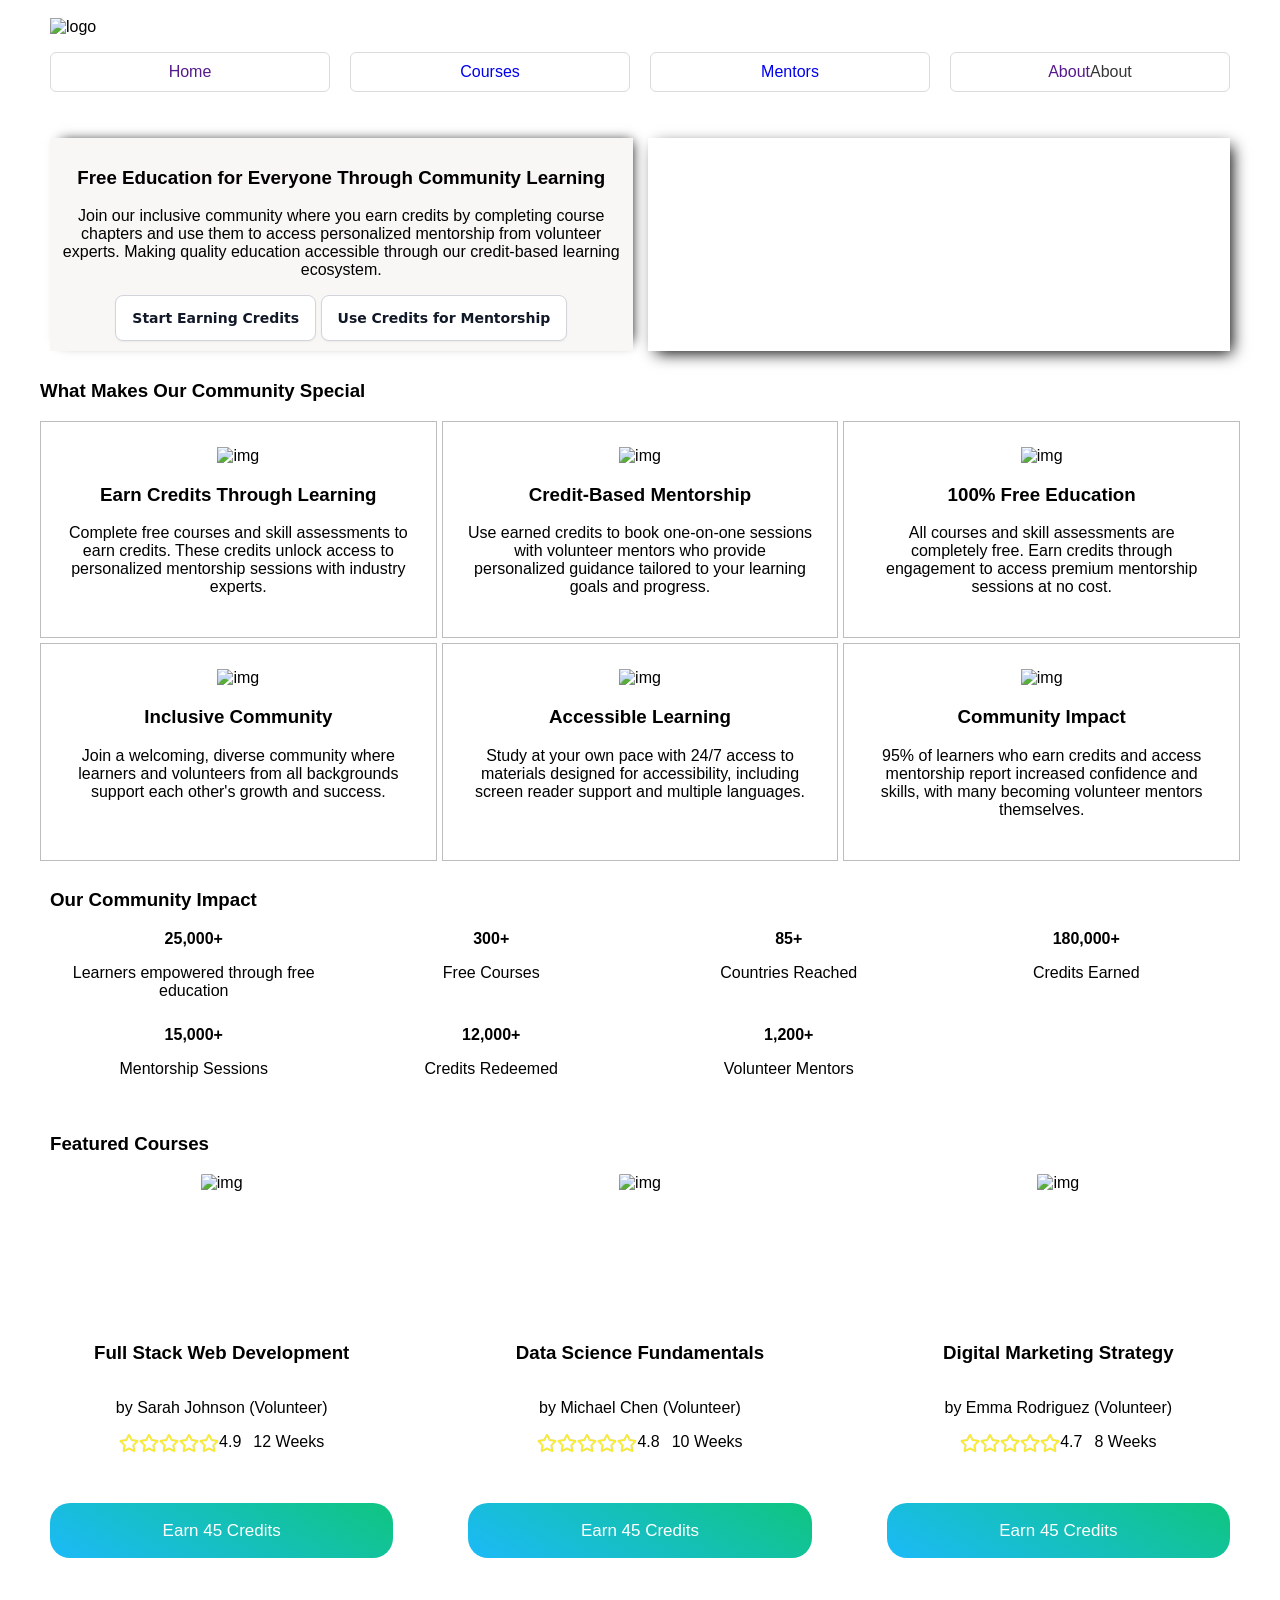
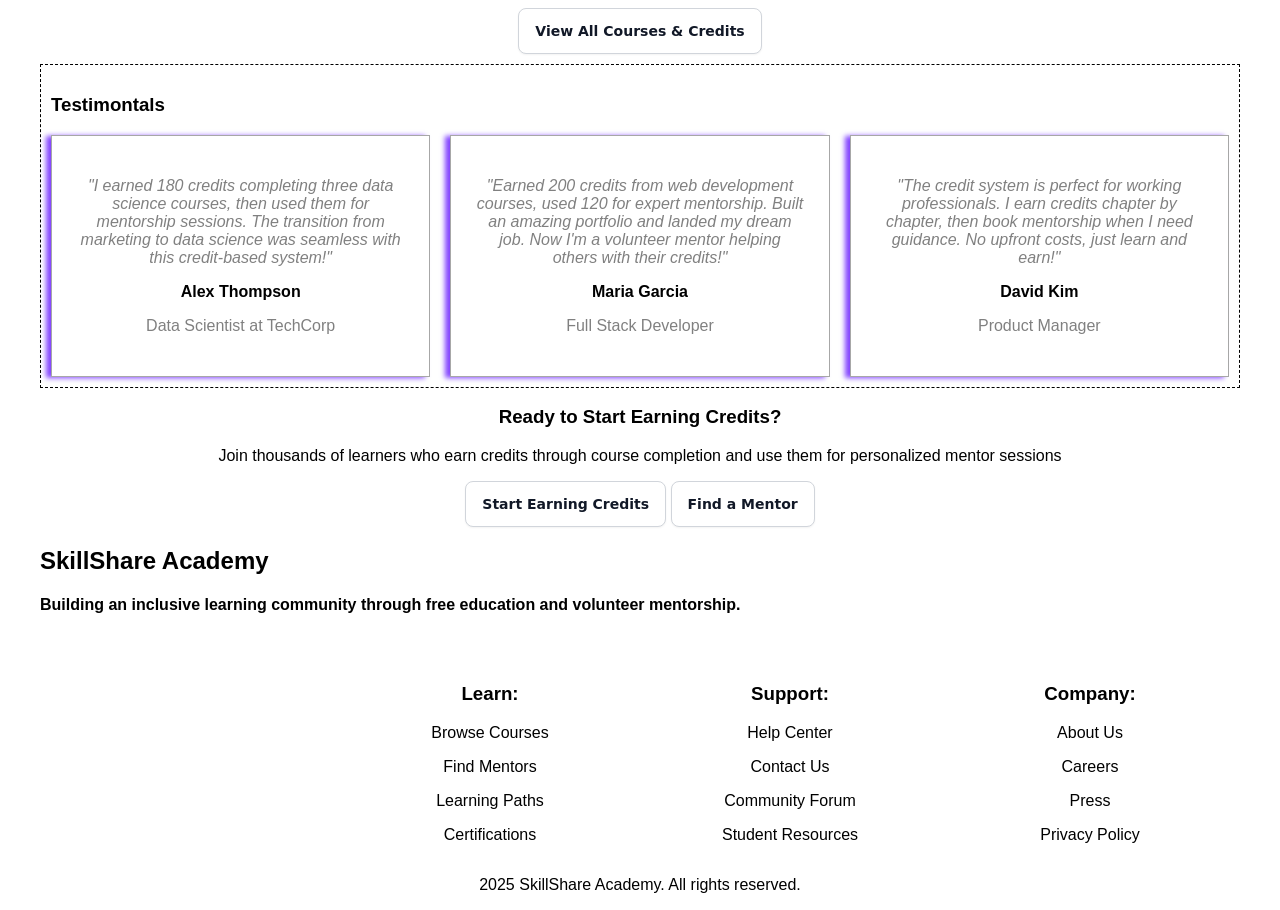
==== commit b2e45f4f: "mentor" ====
--- a/index.html
+++ b/index.html
@@ -23,7 +23,7 @@
                 <ul>
                     <li><a href="">Home</a></li>
                     <li><a href="courses.html">Courses</a></li>
-                    <li><a href="">Mentors</a></li>
+                    <li><a href="mentors.html">Mentors</a></li>
                     <li><a href="">About</a>About</li>
                 </ul>
             </nav>
